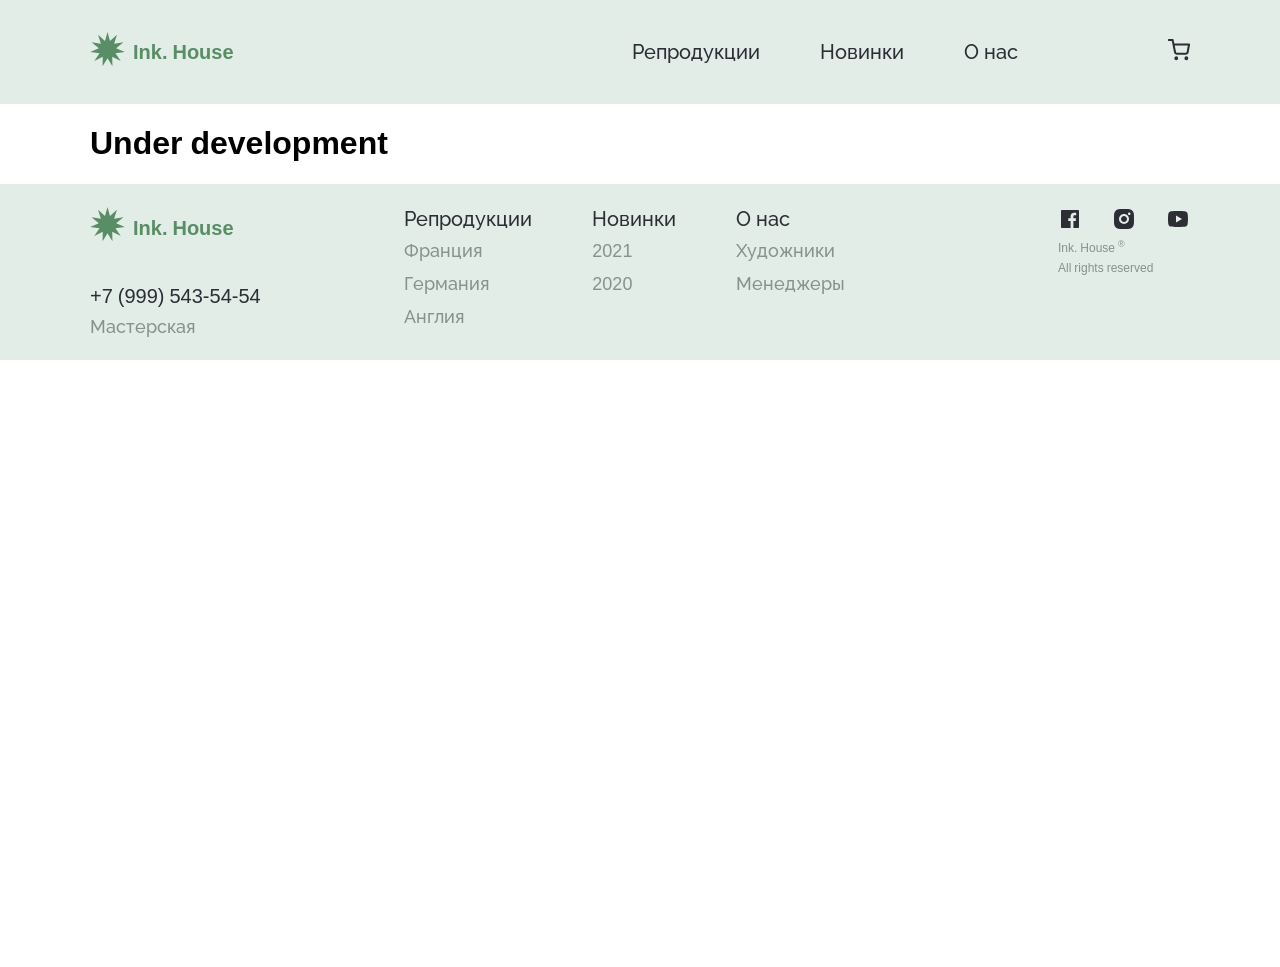
==== basket.html @ 879c7ecc "Update 26/02/2024" ====
<!DOCTYPE html>
<html lang="ru">

<head>
    <meta charset="UTF-8">
    <meta name="viewport" content="width=device-width, initial-scale=1.0">
    <title>My Diploma - Products page</title>
    <link rel="stylesheet" href="styles/normalize.css">
    <link rel="stylesheet" href="styles/products.css">
    <!-- <script src="scripts/slider.js" defer></script> -->
    <!-- <script src="scripts/tabs.js" defer></script> -->
    <script src="scripts/basketCounterProducts.js" defer></script>
    <script src="scripts/products.js" defer></script>
</head>

<body>
    <header class="header center">
        <div class="logo">
            <a href="index.html" class="header__link"><img src="images/logo.svg" alt="Logo icon"
                    class="logo__image"></a>
            <a href="index.html" class="logo__text">Ink. House</a>
            <!-- <p class="logo__text">Ink. House</p> -->
        </div>
        <div class="line line_invisible"></div>
        <div class="header__container">
            <nav class="header__nav">
                <ul class="header__ul">
                    <li class="header__li"><a href="index.html#catalog" class="header__link">Репродукции</a>
                    </li>
                    <li class="header__li"><a href="index.html#new" class="header__link">Новинки</a></li>
                    <li class="header__li"><a href="index.html#about" class="header__link">О&nbsp;нас</a></li>
                </ul>
            </nav>
            <!-- Burger menu on JS start-->
            <div class="header__burger">
                <svg class="header__burger-icon" xmlns="http://www.w3.org/2000/svg" width="30" height="30"
                    viewBox="0 0 30 30" fill="none">
                    <path fill-rule="evenodd" clip-rule="evenodd"
                        d="M4.6875 21.5625C4.6875 21.3139 4.78627 21.0754 4.96209 20.8996C5.1379 20.7238 5.37636 20.625 5.625 20.625H24.375C24.6236 20.625 24.8621 20.7238 25.0379 20.8996C25.2137 21.0754 25.3125 21.3139 25.3125 21.5625C25.3125 21.8111 25.2137 22.0496 25.0379 22.2254C24.8621 22.4012 24.6236 22.5 24.375 22.5H5.625C5.37636 22.5 5.1379 22.4012 4.96209 22.2254C4.78627 22.0496 4.6875 21.8111 4.6875 21.5625ZM4.6875 14.0625C4.6875 13.8139 4.78627 13.5754 4.96209 13.3996C5.1379 13.2238 5.37636 13.125 5.625 13.125H24.375C24.6236 13.125 24.8621 13.2238 25.0379 13.3996C25.2137 13.5754 25.3125 13.8139 25.3125 14.0625C25.3125 14.3111 25.2137 14.5496 25.0379 14.7254C24.8621 14.9012 24.6236 15 24.375 15H5.625C5.37636 15 5.1379 14.9012 4.96209 14.7254C4.78627 14.5496 4.6875 14.3111 4.6875 14.0625ZM4.6875 6.5625C4.6875 6.31386 4.78627 6.0754 4.96209 5.89959C5.1379 5.72377 5.37636 5.625 5.625 5.625H24.375C24.6236 5.625 24.8621 5.72377 25.0379 5.89959C25.2137 6.0754 25.3125 6.31386 25.3125 6.5625C25.3125 6.81114 25.2137 7.0496 25.0379 7.22541C24.8621 7.40123 24.6236 7.5 24.375 7.5H5.625C5.37636 7.5 5.1379 7.40123 4.96209 7.22541C4.78627 7.0496 4.6875 6.81114 4.6875 6.5625Z"
                        fill="#4C5866" />
                </svg>
            </div>
            <div class="header__basket-box">
                <svg xmlns="http://www.w3.org/2000/svg" width="22" height="22" viewBox="0 0 22 22" fill="none">
                    <g clip-path="url(#clip0_9102_102)">
                        <path
                            d="M8.25001 20.1667C8.75627 20.1667 9.16668 19.7563 9.16668 19.25C9.16668 18.7438 8.75627 18.3334 8.25001 18.3334C7.74375 18.3334 7.33334 18.7438 7.33334 19.25C7.33334 19.7563 7.74375 20.1667 8.25001 20.1667Z"
                            stroke="#2C2D35" stroke-width="2" stroke-linecap="round" stroke-linejoin="round" />
                        <path
                            d="M18.3333 20.1667C18.8396 20.1667 19.25 19.7563 19.25 19.25C19.25 18.7438 18.8396 18.3334 18.3333 18.3334C17.8271 18.3334 17.4167 18.7438 17.4167 19.25C17.4167 19.7563 17.8271 20.1667 18.3333 20.1667Z"
                            stroke="#2C2D35" stroke-width="2" stroke-linecap="round" stroke-linejoin="round" />
                        <path
                            d="M0.916656 0.916626H4.58332L7.03999 13.1908C7.12381 13.6128 7.35341 13.9919 7.68857 14.2617C8.02374 14.5315 8.44313 14.6749 8.87332 14.6666H17.7833C18.2135 14.6749 18.6329 14.5315 18.9681 14.2617C19.3032 13.9919 19.5328 13.6128 19.6167 13.1908L21.0833 5.49996H5.49999"
                            stroke="#2C2D35" stroke-width="2" stroke-linecap="round" stroke-linejoin="round" />
                    </g>
                    <defs>
                        <clipPath id="clip0_9102_102">
                            <rect width="22" height="22" fill="white" />
                        </clipPath>
                    </defs>
                </svg>
                <div class="header__basket">
                    <p class="basket-counter"></p>
                </div>
            </div>
            <nav class="header__burger-nav">
                <ul class="header__menu">
                    <li class="header__burger-li header__menu_close"><svg xmlns="http://www.w3.org/2000/svg" width="30"
                            height="30" viewBox="0 0 30 30" fill="none">
                            <path fill-rule="evenodd" clip-rule="evenodd"
                                d="M6.75 6.75C6.94891 6.55109 7.2187 6.43934 7.5 6.43934C7.7813 6.43934 8.05109 6.55109 8.25 6.75L23.25 21.75C23.4489 21.9489 23.5606 22.2187 23.5606 22.5C23.5606 22.7813 23.4489 23.0511 23.25 23.25C23.0511 23.4489 22.7813 23.5606 22.5 23.5606C22.2187 23.5606 21.9489 23.4489 21.75 23.25L6.75 8.25C6.55109 8.05109 6.43934 7.7813 6.43934 7.5C6.43934 7.21869 6.55109 6.94891 6.75 6.75Z"
                                fill="#2C2D35" />
                            <path fill-rule="evenodd" clip-rule="evenodd"
                                d="M23.25 6.75C23.4489 6.94891 23.5607 7.2187 23.5607 7.5C23.5607 7.7813 23.4489 8.05109 23.25 8.25L8.25001 23.25C8.0511 23.4489 7.78132 23.5606 7.50001 23.5606C7.21871 23.5606 6.94893 23.4489 6.75002 23.25C6.55111 23.0511 6.43936 22.7813 6.43936 22.5C6.43936 22.2187 6.5511 21.9489 6.75002 21.75L21.75 6.75C21.9489 6.55109 22.2187 6.43934 22.5 6.43934C22.7813 6.43934 23.0511 6.55109 23.25 6.75Z"
                                fill="#2C2D35" />
                        </svg></li>
                    <li class="header__burger-li"><a href="#catalog" class="header__link">Репродукции</a> </li>
                    <li class="header__burger-li"><a href="#new" class="header__link">Новинки</a></li>
                    <li class="header__burger-li"><a href="#about" class="header__link">О нас</a></li>
                </ul>
            </nav>
            <!-- Burger menu on JS end-->

            <!-- Burger menu on HTML5/CSS3 start-->
            <!-- <div class="header__burger">
                <label class="label" for="burger__check"> <svg class="header__burger-icon"
                        xmlns="http://www.w3.org/2000/svg" width="30" height="30" viewBox="0 0 30 30" fill="none">
                        <path fill-rule="evenodd" clip-rule="evenodd"
                            d="M4.6875 21.5625C4.6875 21.3139 4.78627 21.0754 4.96209 20.8996C5.1379 20.7238 5.37636 20.625 5.625 20.625H24.375C24.6236 20.625 24.8621 20.7238 25.0379 20.8996C25.2137 21.0754 25.3125 21.3139 25.3125 21.5625C25.3125 21.8111 25.2137 22.0496 25.0379 22.2254C24.8621 22.4012 24.6236 22.5 24.375 22.5H5.625C5.37636 22.5 5.1379 22.4012 4.96209 22.2254C4.78627 22.0496 4.6875 21.8111 4.6875 21.5625ZM4.6875 14.0625C4.6875 13.8139 4.78627 13.5754 4.96209 13.3996C5.1379 13.2238 5.37636 13.125 5.625 13.125H24.375C24.6236 13.125 24.8621 13.2238 25.0379 13.3996C25.2137 13.5754 25.3125 13.8139 25.3125 14.0625C25.3125 14.3111 25.2137 14.5496 25.0379 14.7254C24.8621 14.9012 24.6236 15 24.375 15H5.625C5.37636 15 5.1379 14.9012 4.96209 14.7254C4.78627 14.5496 4.6875 14.3111 4.6875 14.0625ZM4.6875 6.5625C4.6875 6.31386 4.78627 6.0754 4.96209 5.89959C5.1379 5.72377 5.37636 5.625 5.625 5.625H24.375C24.6236 5.625 24.8621 5.72377 25.0379 5.89959C25.2137 6.0754 25.3125 6.31386 25.3125 6.5625C25.3125 6.81114 25.2137 7.0496 25.0379 7.22541C24.8621 7.40123 24.6236 7.5 24.375 7.5H5.625C5.37636 7.5 5.1379 7.40123 4.96209 7.22541C4.78627 7.0496 4.6875 6.81114 4.6875 6.5625Z"
                            fill="#4C5866" />
                    </svg> </label>
                <input class="header__check" id="burger__check" type="checkbox">
                <nav class="header__burger-nav">
                    <ul class="header__menu">
                        <li class="header__burger-li"><a href="#catalog" class="header__link">Репродукции</a> </li>
                        <li class="header__burger-li"><a href="#new" class="header__link">Новинки</a></li>
                        <li class="header__burger-li"><a href="#about" class="header__burget-link">О нас</a></li>
                    </ul>
                </nav>
            </div>
            <div class="header__basket-box">
                <svg xmlns="http://www.w3.org/2000/svg" width="22" height="22" viewBox="0 0 22 22" fill="none">
                    <g clip-path="url(#clip0_9102_102)">
                        <path
                            d="M8.25001 20.1667C8.75627 20.1667 9.16668 19.7563 9.16668 19.25C9.16668 18.7438 8.75627 18.3334 8.25001 18.3334C7.74375 18.3334 7.33334 18.7438 7.33334 19.25C7.33334 19.7563 7.74375 20.1667 8.25001 20.1667Z"
                            stroke="#2C2D35" stroke-width="2" stroke-linecap="round" stroke-linejoin="round" />
                        <path
                            d="M18.3333 20.1667C18.8396 20.1667 19.25 19.7563 19.25 19.25C19.25 18.7438 18.8396 18.3334 18.3333 18.3334C17.8271 18.3334 17.4167 18.7438 17.4167 19.25C17.4167 19.7563 17.8271 20.1667 18.3333 20.1667Z"
                            stroke="#2C2D35" stroke-width="2" stroke-linecap="round" stroke-linejoin="round" />
                        <path
                            d="M0.916656 0.916626H4.58332L7.03999 13.1908C7.12381 13.6128 7.35341 13.9919 7.68857 14.2617C8.02374 14.5315 8.44313 14.6749 8.87332 14.6666H17.7833C18.2135 14.6749 18.6329 14.5315 18.9681 14.2617C19.3032 13.9919 19.5328 13.6128 19.6167 13.1908L21.0833 5.49996H5.49999"
                            stroke="#2C2D35" stroke-width="2" stroke-linecap="round" stroke-linejoin="round" />
                    </g>
                    <defs>
                        <clipPath id="clip0_9102_102">
                            <rect width="22" height="22" fill="white" />
                        </clipPath>
                    </defs>
                </svg>
                <div class="header__basket">
                    <p class="basket-text">1</p>
                </div>
            </div> -->
            <!-- Burger menu on HTML5/CSS3 end-->
        </div>
    </header>
    <main>
        <section class="basket center">
            <h1 class="basket__message">Under development</h1>
        </section>
    </main>
    <footer class="footer center">
        <div class="footer__contacts">
            <div class="logo footer__logo">
                <a href="index.html" class="footer__link"><img src="images/logo.svg" alt="Logo icon"
                        class="logo__image"></a>
                <a href="index.html" class="logo__text">Ink. House</a>
                <!-- <img src="images/logo.svg" alt="Logo icon" class="logo__image"> -->
                <!-- <p class="logo__text">Ink. House</p> -->
            </div>
            <div class="footer__phone">
                <a href="tel:+79995435454" class="footer__phone-link">+7 (999) 543-54-54</a>
                <p class="footer__text">Мастерская</p>
            </div>
        </div>
        <nav class="footer__nav">
            <ul class="footer__ul">
                <li class="footer__li">
                    <h3 class="footer__link-heading">Репродукции</h3>
                </li>
                <li class="footer__li"><a href="index.html#catalog" class="footer__tab">Франция</a></li>
                <li class="footer__li"><a href="index.html#catalog" class="footer__tab">Германия</a></li>
                <li class="footer__li"><a href="index.html#catalog" class="footer__tab">Англия</a></li>
            </ul>
            <ul class="footer__ul">
                <li class="footer__li">
                    <h3 class="footer__link-heading">Новинки</h3>
                </li>
                <li class="footer__li"><a href="frenchCollection.html" class="footer__link">2021</a></li>
                <li class="footer__li"><a href="frenchCollection.html" class="footer__link">2020</a></li>
            </ul>
            <ul class="footer__ul">
                <li class="footer__li">
                    <h3 class="footer__link-heading">О&nbsp;нас</h3>
                </li>
                <li class="footer__li"><a href="team.html#artists" class="footer__link">Художники</a></li>
                <li class="footer__li"><a href="team.html#managers" class="footer__link">Менеджеры</a></li>
            </ul>

        </nav>
        <div class="line line_marging"></div>
        <div class="footer__right">
            <div class="footer__social-link-box">
                <a href="#" class="footer__social-link"> <svg class="footer__svg" xmlns="http://www.w3.org/2000/svg"
                        width="24" height="24" viewBox="0 0 24 24" fill="none">
                        <g clip-path="url(#clip0_10_333)">
                            <path
                                d="M15.402 21V14.034H17.735L18.084 11.326H15.402V9.598C15.402 8.814 15.62 8.279 16.744 8.279H18.178V5.857C17.4838 5.78334 16.7861 5.74762 16.088 5.75C14.021 5.75 12.606 7.012 12.606 9.33V11.326H10.268V14.034H12.606V21H4C3.73478 21 3.48043 20.8946 3.29289 20.7071C3.10536 20.5196 3 20.2652 3 20V4C3 3.73478 3.10536 3.48043 3.29289 3.29289C3.48043 3.10536 3.73478 3 4 3H20C20.2652 3 20.5196 3.10536 20.7071 3.29289C20.8946 3.48043 21 3.73478 21 4V20C21 20.2652 20.8946 20.5196 20.7071 20.7071C20.5196 20.8946 20.2652 21 20 21H15.402Z"
                                fill="#2C2D35" />
                        </g>
                        <defs>
                            <clipPath id="clip0_10_333">
                                <rect width="24" height="24" fill="white" />
                            </clipPath>
                        </defs>
                    </svg></a>
                <a href="#" class="footer__social-link"> <svg xmlns="http://www.w3.org/2000/svg" width="24" height="24"
                        viewBox="0 0 24 24" fill="none">
                        <g clip-path="url(#clip0_10_334)">
                            <path
                                d="M12 2C14.717 2 15.056 2.01 16.122 2.06C17.187 2.11 17.912 2.277 18.55 2.525C19.21 2.779 19.766 3.123 20.322 3.678C20.8305 4.1779 21.224 4.78259 21.475 5.45C21.722 6.087 21.89 6.813 21.94 7.878C21.987 8.944 22 9.283 22 12C22 14.717 21.99 15.056 21.94 16.122C21.89 17.187 21.722 17.912 21.475 18.55C21.2247 19.2178 20.8311 19.8226 20.322 20.322C19.822 20.8303 19.2173 21.2238 18.55 21.475C17.913 21.722 17.187 21.89 16.122 21.94C15.056 21.987 14.717 22 12 22C9.283 22 8.944 21.99 7.878 21.94C6.813 21.89 6.088 21.722 5.45 21.475C4.78233 21.2245 4.17753 20.8309 3.678 20.322C3.16941 19.8222 2.77593 19.2175 2.525 18.55C2.277 17.913 2.11 17.187 2.06 16.122C2.013 15.056 2 14.717 2 12C2 9.283 2.01 8.944 2.06 7.878C2.11 6.812 2.277 6.088 2.525 5.45C2.77524 4.78218 3.1688 4.17732 3.678 3.678C4.17767 3.16923 4.78243 2.77573 5.45 2.525C6.088 2.277 6.812 2.11 7.878 2.06C8.944 2.013 9.283 2 12 2ZM12 7C10.6739 7 9.40215 7.52678 8.46447 8.46447C7.52678 9.40215 7 10.6739 7 12C7 13.3261 7.52678 14.5979 8.46447 15.5355C9.40215 16.4732 10.6739 17 12 17C13.3261 17 14.5979 16.4732 15.5355 15.5355C16.4732 14.5979 17 13.3261 17 12C17 10.6739 16.4732 9.40215 15.5355 8.46447C14.5979 7.52678 13.3261 7 12 7ZM18.5 6.75C18.5 6.41848 18.3683 6.10054 18.1339 5.86612C17.8995 5.6317 17.5815 5.5 17.25 5.5C16.9185 5.5 16.6005 5.6317 16.3661 5.86612C16.1317 6.10054 16 6.41848 16 6.75C16 7.08152 16.1317 7.39946 16.3661 7.63388C16.6005 7.8683 16.9185 8 17.25 8C17.5815 8 17.8995 7.8683 18.1339 7.63388C18.3683 7.39946 18.5 7.08152 18.5 6.75ZM12 9C12.7956 9 13.5587 9.31607 14.1213 9.87868C14.6839 10.4413 15 11.2044 15 12C15 12.7956 14.6839 13.5587 14.1213 14.1213C13.5587 14.6839 12.7956 15 12 15C11.2044 15 10.4413 14.6839 9.87868 14.1213C9.31607 13.5587 9 12.7956 9 12C9 11.2044 9.31607 10.4413 9.87868 9.87868C10.4413 9.31607 11.2044 9 12 9Z"
                                fill="#2C2D35" />
                        </g>
                        <defs>
                            <clipPath id="clip0_10_334">
                                <rect width="24" height="24" fill="white" />
                            </clipPath>
                        </defs>
                    </svg></a>
                <a href="#" class="footer__social-link"> <svg xmlns="http://www.w3.org/2000/svg" width="24" height="24"
                        viewBox="0 0 24 24" fill="none">
                        <g clip-path="url(#clip0_10_337)">
                            <path
                                d="M21.543 6.498C22 8.28 22 12 22 12C22 12 22 15.72 21.543 17.502C21.289 18.487 20.546 19.262 19.605 19.524C17.896 20 12 20 12 20C12 20 6.107 20 4.395 19.524C3.45 19.258 2.708 18.484 2.457 17.502C2 15.72 2 12 2 12C2 12 2 8.28 2.457 6.498C2.711 5.513 3.454 4.738 4.395 4.476C6.107 4 12 4 12 4C12 4 17.896 4 19.605 4.476C20.55 4.742 21.292 5.516 21.543 6.498ZM10 15.5L16 12L10 8.5V15.5Z"
                                fill="#2C2D35" />
                        </g>
                        <defs>
                            <clipPath id="clip0_10_337">
                                <rect width="24" height="24" fill="white" />
                            </clipPath>
                        </defs>
                    </svg></a>
            </div>
            <div class="footer__rights-box">
                <p class="footer__rights footer__rights_margin">Ink. House <sup class="reg">&reg;</sup></p>
                <p class="footer__rights">All rights reserved</p>
            </div>
        </div>
    </footer>
</body>

</html>
---- styles/products.css ----
@font-face {
  font-family: "Raleway";
  src: url("../fonts/subset-Raleway-Medium.eot");
  src: url("../fonts/subset-Raleway-Medium.eot?#iefix") format("embedded-opentype"), url("../fonts/subset-Raleway-Medium.woff2") format("woff2"), url("../fonts/subset-Raleway-Medium.woff") format("woff"), url("../fonts/subset-Raleway-Medium.ttf") format("truetype"), url("../fonts/subset-Raleway-Medium.svg#Raleway-Medium") format("svg");
  font-weight: 500;
  font-style: normal;
  font-display: swap;
}
@keyframes scale-out-hor-left {
  0% {
    transform: scaleX(1);
    transform-origin: 0 0;
    opacity: 1;
  }
  100% {
    transform: scaleX(0);
    transform-origin: 0 0;
    opacity: 1;
  }
}
@keyframes slide-in-left {
  0% {
    transform: translateX(-1000px);
    opacity: 0;
  }
  100% {
    transform: translateX(0);
    opacity: 1;
  }
}
.center {
  padding-left: calc(50% - 550px);
  padding-right: calc(50% - 550px);
}

.header {
  display: flex;
  justify-content: space-between;
  align-items: center;
  background-color: #E1EDE6;
  padding-top: 32px;
  padding-bottom: 32px;
  /* Styles for burger menu on HTML5/CSS3 - start

      &__burger {
          position: relative;
          visibility: hidden;

          &:hover svg path {
              stroke: $brand_nav-hr_color;
          }

          &:focus {
              background-color: $button_bgc_focus;
          }

          &:focus svg path {
                  stroke: $brand_nav-hr_color;
          }

          &:active svg path {
              stroke: $button_bgc_nav_active;
          }
      }

      &__burger-nav {
          position: absolute;
          width: 100vw;
          height: 350px;
          background-color:$background_base_color;
          left: 0px;
          top: 50px;
          z-index: -1;
          visibility: hidden;
          padding: 50px 0 0 15px;
      }

      &__check {
          position: absolute;
          visibility: hidden;
          left: -9999999px;

          &:checked~.header__burger-nav {
              left: -23px;
              z-index: 1;
              -webkit-animation: slide-in-left 0.5s cubic-bezier(0.250, 0.460, 0.450, 0.940) both;
              animation: slide-in-left 0.5s cubic-bezier(0.250, 0.460, 0.450, 0.940) both;
               visibility: visible;

          }
      }
   */
  /* Styles for burger menu on HTML5/CSS3 - end */
  /* Styles for burger menu on JS - start */
  /* Styles for burger menu on JS  - end*/
}
.header__nav {
  display: flex;
  gap: 60px;
  scroll-behavior: smooth;
}
.header__burger {
  position: relative;
  visibility: hidden;
}
.header__burger:hover svg path {
  stroke: #598D66;
}
.header__burger:focus {
  background-color: #D4E8D9;
}
.header__burger:focus svg path {
  stroke: #598D66;
}
.header__burger:active svg path {
  stroke: #376B44;
}
.header__burger-nav {
  position: absolute;
  width: 100%;
  height: 100vh;
  background-color: #E1EDE6;
  left: 0px;
  top: 67px;
  z-index: 1;
  visibility: hidden;
  padding: 17px 0 0 15px;
}
.header__burger-nav-animation {
  left: 0px;
  z-index: 1;
  animation: slide-in-left 0.5s cubic-bezier(0.25, 0.46, 0.45, 0.94) both;
  visibility: visible;
}
.header__burger-nav-animation-exit {
  animation: scale-out-hor-left 0.5s cubic-bezier(0.55, 0.085, 0.68, 0.53) both;
}
.header__ul {
  display: flex;
  align-items: center;
  gap: 60px;
}
.header__li, .header__burger-li {
  list-style-type: none;
}
.header__burger-li:not(:last-child) {
  margin-bottom: 50px;
}
.header__link, .header__burger-link {
  text-decoration: none;
  color: #2C2D35;
  font-style: normal;
  font-weight: 500;
  line-height: normal;
  font-size: 20px;
}
.header__link:hover, .header__burger-link:hover {
  color: #598D66;
}
.header__link:focus, .header__burger-link:focus {
  background-color: #D4E8D9;
}
.header__link:active, .header__burger-link:active {
  color: #376B44;
}
.header__basket-box {
  position: relative;
}
.header__basket-box:hover svg path {
  stroke: #598D66;
}
.header__basket-box:focus {
  background-color: #D4E8D9;
}
.header__basket-box:focus svg path {
  stroke: #598D66;
}
.header__basket-box:active svg path {
  stroke: #376B44;
}
.header__basket {
  position: absolute;
  height: 13px;
  width: 13px;
  top: 1px;
  left: 1px;
  border-radius: 50%;
  background-color: #598D66;
  color: #2C2D35;
  font-style: normal;
  font-weight: 500;
  line-height: normal;
  color: #FFF;
  text-align: center;
  font-size: 10px;
  font-weight: 700;
  visibility: hidden;
}
.header__container {
  display: flex;
  align-items: center;
  gap: 60px;
}

.logo__text {
  display: flex;
  align-items: center;
  gap: 8px;
  color: #2C2D35;
  font-style: normal;
  font-weight: 500;
  line-height: normal;
  color: #598D66;
  font-size: 20px;
  font-weight: 700;
  text-decoration: none;
}

@media (max-width: 768px) {
  .center {
    padding-left: 3%;
    padding-right: 3%;
  }
  .header__link, .header__burger-link {
    font-size: 18px;
  }
}
@media (max-width: 700px) {
  .header {
    display: flex;
    flex-direction: column;
    align-items: center;
    gap: 16px;
    padding-top: 16px;
    padding-bottom: 0px;
  }
  .header__nav {
    width: 100%;
    gap: 0;
    justify-content: space-between;
  }
  .header__container {
    justify-content: space-between;
    width: 100%;
    gap: 0;
  }
}
@media (max-width: 460px) {
  .header {
    padding-left: 0;
    padding-right: 0;
    background-color: #F4F6F5;
  }
  .header__nav {
    display: none;
  }
  .header__container {
    padding-top: 16px;
    padding-bottom: 16px;
    background-color: #E1EDE6;
  }
  .header__burger {
    visibility: visible;
    margin-left: 3%;
  }
  .header__basket-box {
    margin-right: 3%;
  }
}
.footer {
  display: flex;
  background-color: #E1EDE6;
  padding-top: 23px;
  padding-bottom: 23px;
  justify-content: space-between;
  flex-wrap: wrap;
}
.footer__logo {
  margin-bottom: 35px;
}
.footer__phone-link {
  text-decoration: none;
  color: #2C2D35;
  font-style: normal;
  font-weight: 500;
  line-height: normal;
  font-size: 20px;
}
.footer__text {
  color: #2C2D35;
  font-style: normal;
  font-weight: 500;
  line-height: normal;
  color: #86928B;
  font-size: 18px;
  margin-top: 8px;
}
.footer__nav {
  display: flex;
  gap: 60px;
  margin-right: 69px;
}
.footer__link-heading {
  color: #2C2D35;
  font-style: normal;
  font-weight: 500;
  line-height: normal;
  font-size: 20px;
}
.footer__li {
  list-style-type: none;
}
.footer__li:not(:last-child) {
  margin-bottom: 6px;
}
.footer__social-link-box {
  display: flex;
  gap: 30px;
  margin-bottom: 10px;
}
.footer__social-link {
  display: flex;
  align-items: center;
}
.footer__social-link:focus {
  background-color: #D4E8D9;
}
.footer__social-link:hover svg path {
  fill: #598D66;
}
.footer__social-link:focus svg path {
  fill: #598D66;
}
.footer__social-link:active svg path {
  fill: #376B44;
}
.footer__link, .footer__tab {
  text-decoration: none;
  color: #2C2D35;
  font-style: normal;
  font-weight: 500;
  line-height: normal;
  color: #86928B;
  font-size: 18px;
  line-height: 150%; /* 27px */
}
.footer__link:hover, .footer__tab:hover {
  color: #598D66;
}
.footer__link:focus, .footer__tab:focus {
  background-color: #D4E8D9;
}
.footer__link:active, .footer__tab:active {
  color: #376B44;
}
.footer__rights {
  color: #2C2D35;
  font-style: normal;
  font-weight: 500;
  line-height: normal;
  color: #86928B;
  font-size: 12px;
  line-height: 120%; /* 14.4px */
}
.footer__rights_margin {
  margin-bottom: 6px;
}

@media (max-width: 768px) {
  .footer {
    display: flex;
    justify-content: normal;
  }
  .footer__contacts {
    display: flex;
    width: 100%;
    justify-content: space-between;
  }
  .footer__nav {
    margin-right: 39px;
  }
}
@media (max-width: 700px) {
  .footer {
    display: block;
  }
  .footer__contacts {
    margin-bottom: 30px;
  }
  .footer__text {
    font-size: 16px;
  }
  .footer__link {
    font-size: 16px;
  }
  .footer__nav {
    gap: 0;
    margin-right: 0px;
    justify-content: space-between;
  }
  .footer__right {
    display: flex;
    flex-direction: column;
    align-items: center;
  }
  .footer__rights {
    display: inline;
  }
}
@media (max-width: 460px) {
  .footer__contacts {
    display: block;
  }
  .footer__link-heading, .footer__phone-link {
    font-size: 16px;
  }
  .footer__nav {
    display: block;
  }
  .footer__ul {
    margin-bottom: 20px;
  }
}
* {
  margin: 0;
  padding: 0;
  box-sizing: border-box;
  outline: none;
}

html, body {
  font-family: "Raleway", sans-serif;
  scroll-behavior: smooth;
}

.logo {
  display: flex;
  align-items: center;
  gap: 8px;
  color: #2C2D35;
  font-style: normal;
  font-weight: 500;
  line-height: normal;
  color: #598D66;
  font-size: 20px;
  font-weight: 700;
}

.line {
  display: none;
}

.catalog {
  background-color: #F4F6F5;
  padding-top: 70px;
  padding-bottom: 70px;
}
.catalog__heading {
  display: flex;
  justify-content: space-between;
  align-items: center;
  background: #F4F6F5;
  padding-bottom: 60px;
}
.catalog__title {
  color: #2C2D35;
  font-style: normal;
  font-weight: 500;
  line-height: normal;
  font-size: 40px;
  line-height: 110%; /* 44px */
}
.catalog__box {
  display: grid;
  grid-template-columns: repeat(3, 1fr);
  gap: 30px;
  margin-top: 30px;
}
.catalog__card__button_basket {
  font-size: 20px;
  font-style: normal;
  font-weight: 500;
  line-height: normal;
  transition: 0.3s;
  width: 100%;
  padding: 20px 0;
  background-color: #376B44;
  color: #F4F6F5;
  border: solid 1px transparent;
}
.catalog__label {
  display: block;
  margin-bottom: 10px;
  color: #2C2D35;
  font-style: normal;
  font-weight: 500;
  line-height: normal;
  color: #2C2D35;
  font-size: 20px;
}
.catalog__select {
  width: 250px;
  height: 30px;
  border: 1px solid #E1EDE6;
  font-size: 18px;
  color: #2C2D35;
  font-style: normal;
  font-weight: 500;
  line-height: normal;
  color: #598D66;
  background-color: #F4F6F5;
  border-radius: 5px;
  box-shadow: 4px 4px #E1EDE6;
}

.checkbox-box {
  display: flex;
  gap: 15px;
}
.checkbox-box__checkbox {
  margin-right: 3px;
  transform: scale(1.4);
  opacity: 0.9;
  cursor: pointer;
}

.tab__button {
  font-size: 20px;
  font-style: normal;
  font-weight: 500;
  line-height: normal;
  transition: 0.3s;
  padding: 2px 10px;
  border: 1px solid transparent;
  border-radius: 10px;
  background-color: #D4E8D9;
  color: #2C2D35;
  cursor: pointer;
}

.card {
  display: flex;
  flex-direction: column;
  justify-content: space-between;
  max-width: 350px;
  background-color: #E1EDE6;
  padding: 20px 20px 30px;
}
.card__img {
  width: 100%;
}
.card__author {
  margin-top: 20px;
  margin-bottom: 10px;
  color: #2C2D35;
  font-style: normal;
  font-weight: 500;
  line-height: normal;
  color: #86928B;
  font-size: 18px;
}
.card__name {
  margin-bottom: 8px;
  color: #2C2D35;
  font-style: normal;
  font-weight: 500;
  line-height: normal;
  color: #2C2D35;
  font-size: 30px;
}
.card__desc {
  margin-bottom: 30px;
  color: #2C2D35;
  font-style: normal;
  font-weight: 500;
  line-height: normal;
  font-size: 18px;
}
.card__price {
  margin-bottom: 20px;
  color: #2C2D35;
  font-style: normal;
  font-weight: 500;
  line-height: normal;
  color: #598D66;
  font-size: 24px;
}
.card__button {
  font-size: 20px;
  font-style: normal;
  font-weight: 500;
  line-height: normal;
  transition: 0.3s;
  width: 100%;
  padding: 20px 0;
  background-color: #E1EDE6;
  color: #598D66;
  border: solid 1px #598D66;
}
.card__button:hover {
  background-color: #598D66;
  color: #F4F6F5;
  border: solid 1px transparent;
}
.card__button:focus {
  background-color: #D4E8D9;
  color: #598D66;
  border: solid 1px #598D66;
}
.card__button:active {
  background-color: #376B44;
  color: #F4F6F5;
  border: solid 1px transparent;
}

.content--active {
  display: grid;
  grid-template-columns: repeat(3, 1fr);
  gap: 30px;
}

.hidden {
  display: none;
}

.visible {
  display: block;
}

@media (max-width: 768px) {
  .catalog__title {
    font-size: 30px;
  }
  .catalog__box {
    grid-template-columns: repeat(2, 1fr);
    gap: 30px;
  }
}
@media (max-width: 700px) {
  .catalog__heading {
    display: block;
  }
  .catalog__title {
    margin-bottom: 20px;
  }
  .card__author {
    font-size: 16px;
  }
  .card__name {
    font-size: 24px;
  }
  .card__desc {
    font-size: 16px;
  }
  .card__price {
    font-size: 20px;
  }
  .card__button {
    font-size: 18px;
  }
}
@media (max-width: 460px) {
  .catalog__title {
    font-size: 24px;
  }
  .catalog__box {
    grid-template-columns: 100%;
    gap: 30px;
  }
  .catalog__select {
    width: 170px;
    height: 30px;
    border: 1px solid #E1EDE6;
    font-size: 15px;
    color: #2C2D35;
    font-style: normal;
    font-weight: 500;
    line-height: normal;
    color: #598D66;
    background-color: #F4F6F5;
    border-radius: 5px;
    box-shadow: 4px 4px #E1EDE6;
  }
  .checkbox-box {
    flex-direction: column;
    align-items: flex-start;
    gap: 20px;
  }
  .checkbox-box__checkbox {
    transform: scale(1.3);
  }
  .card {
    max-width: 100%;
  }
  .card__img {
    aspect-ratio: 1/1;
  }
  .card__author {
    margin-top: 15px;
  }
  .card__name {
    margin-bottom: 10px;
  }
  .tab__button {
    font-size: 18px;
  }
}/*# sourceMappingURL=products.css.map */
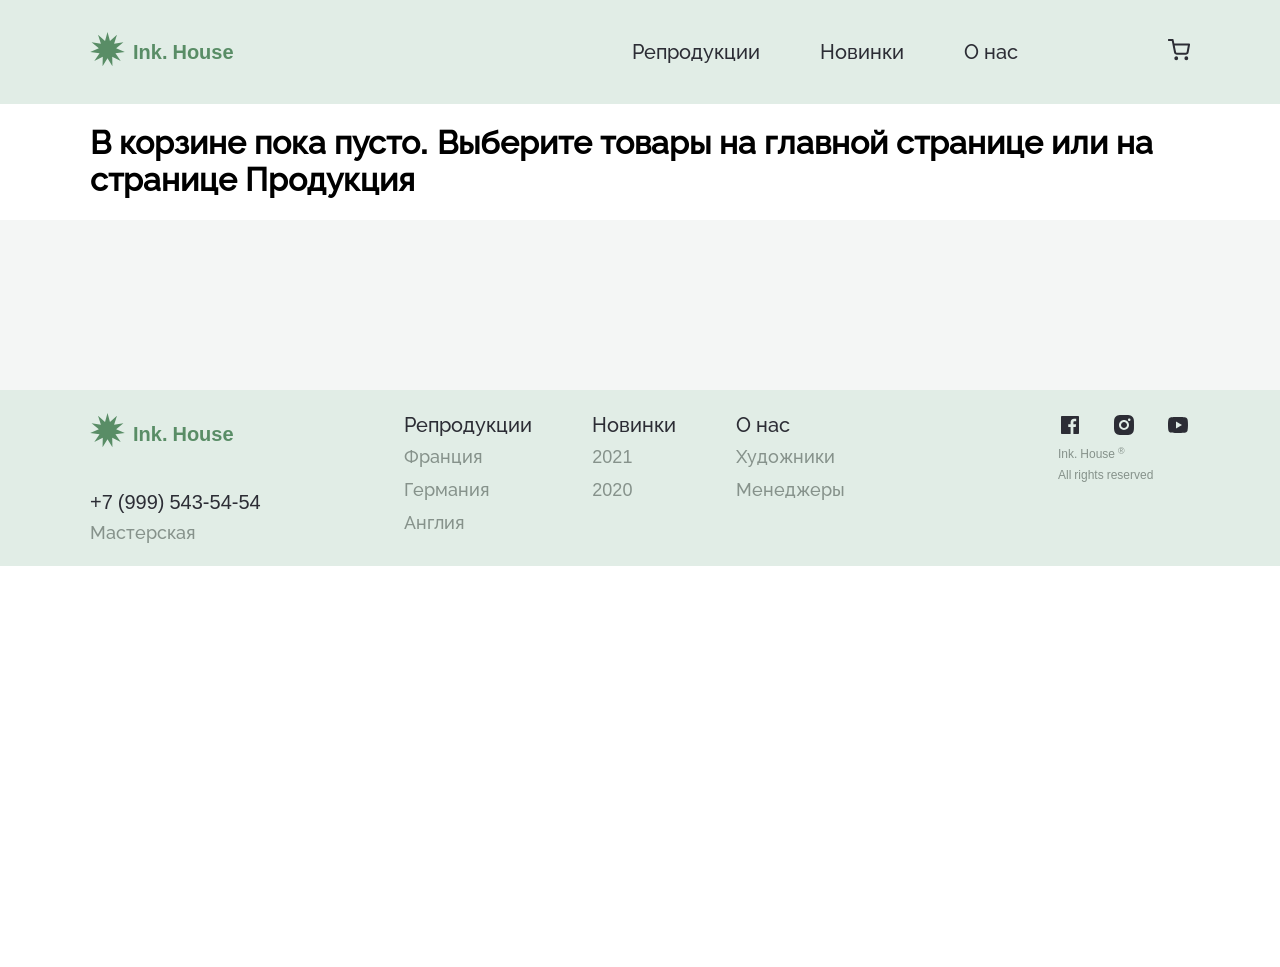
==== commit be5a27c9: "Updated 03/03/2024" ====
--- a/basket.html
+++ b/basket.html
@@ -4,13 +4,11 @@
 <head>
     <meta charset="UTF-8">
     <meta name="viewport" content="width=device-width, initial-scale=1.0">
-    <title>My Diploma - Products page</title>
+    <title>My Diploma - Basket page</title>
     <link rel="stylesheet" href="styles/normalize.css">
     <link rel="stylesheet" href="styles/products.css">
-    <!-- <script src="scripts/slider.js" defer></script> -->
-    <!-- <script src="scripts/tabs.js" defer></script> -->
-    <script src="scripts/basketCounterProducts.js" defer></script>
-    <script src="scripts/products.js" defer></script>
+    <script src="scripts/basket.js" defer></script>
+    <script src="scripts/burger.js" defer></script>
 </head>
 
 <body>
@@ -126,7 +124,196 @@
     </header>
     <main>
         <section class="basket center">
-            <h1 class="basket__message">Under development</h1>
+            <h1 class="basket__message hidden">В корзине пока пусто. Выберите товары на главной странице или на странице
+                Продукция</h1>
+        </section>
+        <section class="catalog center">
+            <div class="catalog__box">
+                <div class="card hidden" data-price="14500" data-country="france" data-number="1">
+                    <div class="card__img-box">
+                        <img src="images/card_France_1.jpg" alt="Picture France" class="card__img">
+                    </div>
+                    <p class="card__author">Марсель Руссо</p>
+                    <h3 class="card__name">Охота Амура</h3>
+                    <p class="card__desc">Холст, масло (50&times;80)</p>
+                    <p class="card__price">14&nbsp;500 руб</p>
+                    <button class="card__button">В корзину</button>
+                </div>
+                <div class="card hidden" data-price="16500" data-country="france" data-number="2">
+                    <div class="card__img-box">
+                        <img src="images/card_France_2.jpg" alt="Picture France" class="card__img">
+                    </div>
+                    <p class="card__author">Анри Селин</p>
+                    <h3 class="card__name">Дама с собачкой</h3>
+                    <p class="card__desc">Акрил, бумага (50&times;80) </p>
+                    <p class="card__price">16&nbsp;500 руб</p>
+                    <button class="card__button">В корзину</button>
+                </div>
+                <div class="card hidden" data-price="20000" data-country="france" data-number="3">
+                    <div class="card__img-box">
+                        <img src="images/card_France_3.jpg" alt="Picture France" class="card__img">
+                    </div>
+                    <p class="card__author">Франсуа Дюпон</p>
+                    <h3 class="card__name">Процедура</h3>
+                    <p class="card__desc">Цветная литография (40&times;60) </p>
+                    <p class="card__price">20&nbsp;000 руб</p>
+                    <button class="card__button">В корзину</button>
+                </div>
+                <div class="card hidden" data-price="12000" data-country="france" data-number="4">
+                    <div class="card__img-box">
+                        <img src="images/card_France_4.jpg" alt="Picture France" class="card__img">
+                    </div>
+                    <p class="card__author">Луи Детуш</p>
+                    <h3 class="card__name">Роза</h3>
+                    <p class="card__desc">Бумага, акрил (50&times;80) </p>
+                    <p class="card__price">12&nbsp;000 руб</p>
+                    <button class="card__button"> В корзину</button>
+                </div>
+                <div class="card hidden" data-price="22500" data-country="france" data-number="5">
+                    <div class="card__img-box">
+                        <img src="images/card_France_5.jpg" alt="Picture France" class="card__img">
+                    </div>
+                    <p class="card__author">Франсуа Дюпон</p>
+                    <h3 class="card__name">Птичья трапеза</h3>
+                    <p class="card__desc">Цветная литография (40&times;60) </p>
+                    <p class="card__price">22&nbsp;500 руб</p>
+                    <button class="card__button"> В корзину</button>
+                </div>
+                <div class="card hidden" data-price="20000" data-country="france" data-number="6">
+                    <div class="card__img-box">
+                        <img src="images/card_France_6.jpg" alt="Picture France" class="card__img">
+                    </div>
+                    <p class="card__author">Пьер Моранж</p>
+                    <h3 class="card__name">Пейзаж с рыбой</h3>
+                    <p class="card__desc">Цветная литография (40&times;60) </p>
+                    <p class="card__price">20&nbsp;000 руб</p>
+                    <button class="card__button"> В корзину</button>
+                    <!-- </div> -->
+                </div>
+                <div class="card hidden" data-price="16000" data-country="germany" data-number="7">
+                    <div class="card__img-box">
+                        <img src="images/card_Germany_1.jpg" alt="Picture Germany" class="card__img">
+                    </div>
+                    <p class="card__author">Курт Вернер</p>
+                    <h3 class="card__name">Над городом</h3>
+                    <p class="card__desc">Цветная литография (40&times;60)</p>
+                    <p class="card__price">16&nbsp;000 руб</p>
+                    <button class="card__button"> В корзину</button>
+                </div>
+                <div class="card hidden" data-price="14500" data-country="germany" data-number="8">
+                    <div class="card__img-box">
+                        <img src="images/card_Germany_2.jpg" alt="Picture Germany" class="card__img">
+                    </div>
+                    <p class="card__author">Макс Рихтер</p>
+                    <h3 class="card__name">Птенцы</h3>
+                    <p class="card__desc">Холст, масло (50&times;80) </p>
+                    <p class="card__price">14&nbsp;500 руб</p>
+                    <button class="card__button"> В корзину</button>
+                </div>
+                <div class="card hidden" data-price="20000" data-country="germany" data-number="9">
+                    <div class="card__img-box">
+                        <img src="images/card_Germany_3.jpg" alt="Picture Germany" class="card__img">
+                    </div>
+                    <p class="card__author">Мартин Майер</p>
+                    <h3 class="card__name">Среди листьев</h3>
+                    <p class="card__desc">Цветная литография (40&times;60) </p>
+                    <p class="card__price">20&nbsp;000 руб</p>
+                    <button class="card__button"> В корзину</button>
+                </div>
+                <div class="card hidden" data-price="13000" data-country="germany" data-number="10">
+                    <div class="card__img-box">
+                        <img src="images/card_Germany_4.jpg" alt="Picture Germany" class="card__img">
+                    </div>
+                    <p class="card__author">Герман Беккер</p>
+                    <h3 class="card__name">Яркая птица</h3>
+                    <p class="card__desc">Цветная литография (40&times;60)</p>
+                    <p class="card__price">13&nbsp;000 руб</p>
+                    <button class="card__button"> В корзину</button>
+                </div>
+                <div class="card hidden" data-price="20000" data-country="germany" data-number="11">
+                    <div class="card__img-box">
+                        <img src="images/card_Germany_5.jpg" alt="Picture Germany" class="card__img">
+                    </div>
+                    <p class="card__author">Вульф Бауэр</p>
+                    <h3 class="card__name">Дятлы</h3>
+                    <p class="card__desc">Бумага, акрил (50&times;80) </p>
+                    <p class="card__price">20&nbsp;000 руб</p>
+                    <button class="card__button"> В корзину</button>
+                </div>
+                <div class="card hidden" data-price="23000" data-country="germany" data-number="12">
+                    <div class="card__img-box">
+                        <img src="images/card_Germany_6.jpg" alt="Picture Germany" class="card__img">
+                    </div>
+                    <p class="card__author">Вальтер Хартманн</p>
+                    <h3 class="card__name">Большие воды</h3>
+                    <p class="card__desc">Бумага, акрил (50&times;80) </p>
+                    <p class="card__price">23&nbsp;000 руб</p>
+                    <button class="card__button"> В корзину</button>
+                    <!-- </div> -->
+                </div>
+                <div class="card hidden" data-price="19500" data-country="england" data-number="13">
+                    <div class="card__img-box">
+                        <img src="images/card_England_1.jpg" alt="Picture England" class="card__img">
+                    </div>
+                    <p class="card__author">Пол Смит</p>
+                    <h3 class="card__name">Дикий зверь</h3>
+                    <p class="card__desc">Акварель, бумага (50&times;80) </p>
+                    <p class="card__price">19&nbsp;500 руб</p>
+                    <button class="card__button"> В корзину</button>
+                </div>
+                <div class="card hidden" data-price="17500" data-country="england" data-number="14">
+                    <div class="card__img-box">
+                        <img src="images/card_England_2.jpg" alt="Picture England" class="card__img">
+                    </div>
+                    <p class="card__author">Джон Уайт</p>
+                    <h3 class="card__name">Скалистый берег</h3>
+                    <p class="card__desc">Цветная литография (40&times;60)</p>
+                    <p class="card__price">17&nbsp;500 руб</p>
+                    <button class="card__button"> В корзину</button>
+                </div>
+                <div class="card hidden" data-price="20500" data-country="england" data-number="15">
+                    <div class="card__img-box">
+                        <img src="images/card_England_3.jpg" alt="Picture England" class="card__img">
+                    </div>
+                    <p class="card__author">Джим Уотсон</p>
+                    <h3 class="card__name">Река и горы</h3>
+                    <p class="card__desc">Акварель, бумага (50&times;80) </p>
+                    <p class="card__price">20&nbsp;500 руб</p>
+                    <button class="card__button"> В корзину</button>
+                </div>
+                <div class="card hidden" data-price="15500" data-country="england" data-number="16">
+                    <div class="card__img-box">
+                        <img src="images/card_England_4.jpg" alt="Picture England" class="card__img">
+                    </div>
+                    <p class="card__author">Юджин Зиллион</p>
+                    <h3 class="card__name">Белый попугай</h3>
+                    <p class="card__desc">Цветная литография (40&times;60)</p>
+                    <p class="card__price">15&nbsp;500 руб</p>
+                    <button class="card__button"> В корзину</button>
+                </div>
+                <div class="card hidden" data-price="12500" data-country="england" data-number="17">
+                    <div class="card__img-box">
+                        <img src="images/card_England_5.jpg" alt="Picture England" class="card__img">
+                    </div>
+                    <p class="card__author">Эрик Гиллман</p>
+                    <h3 class="card__name">Ночная рыба</h3>
+                    <p class="card__desc">Бумага, акрил (50&times;80) </p>
+                    <p class="card__price">12&nbsp;500 руб</p>
+                    <button class="card__button"> В корзину</button>
+                </div>
+                <div class="card hidden" data-price="21000" data-country="england" data-number="18">
+                    <div class="card__img-box">
+                        <img src="images/card_England_6.jpg" alt="Picture England" class="card__img">
+                    </div>
+                    <p class="card__author">Альфред Барр</p>
+                    <h3 class="card__name">Рыжий кот</h3>
+                    <p class="card__desc">Цветная литография (40&times;60) </p>
+                    <p class="card__price">21&nbsp;000 руб</p>
+                    <button class="card__button"> В корзину</button>
+                </div>
+            </div>
+
+
         </section>
     </main>
     <footer class="footer center">
@@ -135,8 +322,6 @@
                 <a href="index.html" class="footer__link"><img src="images/logo.svg" alt="Logo icon"
                         class="logo__image"></a>
                 <a href="index.html" class="logo__text">Ink. House</a>
-                <!-- <img src="images/logo.svg" alt="Logo icon" class="logo__image"> -->
-                <!-- <p class="logo__text">Ink. House</p> -->
             </div>
             <div class="footer__phone">
                 <a href="tel:+79995435454" class="footer__phone-link">+7 (999) 543-54-54</a>
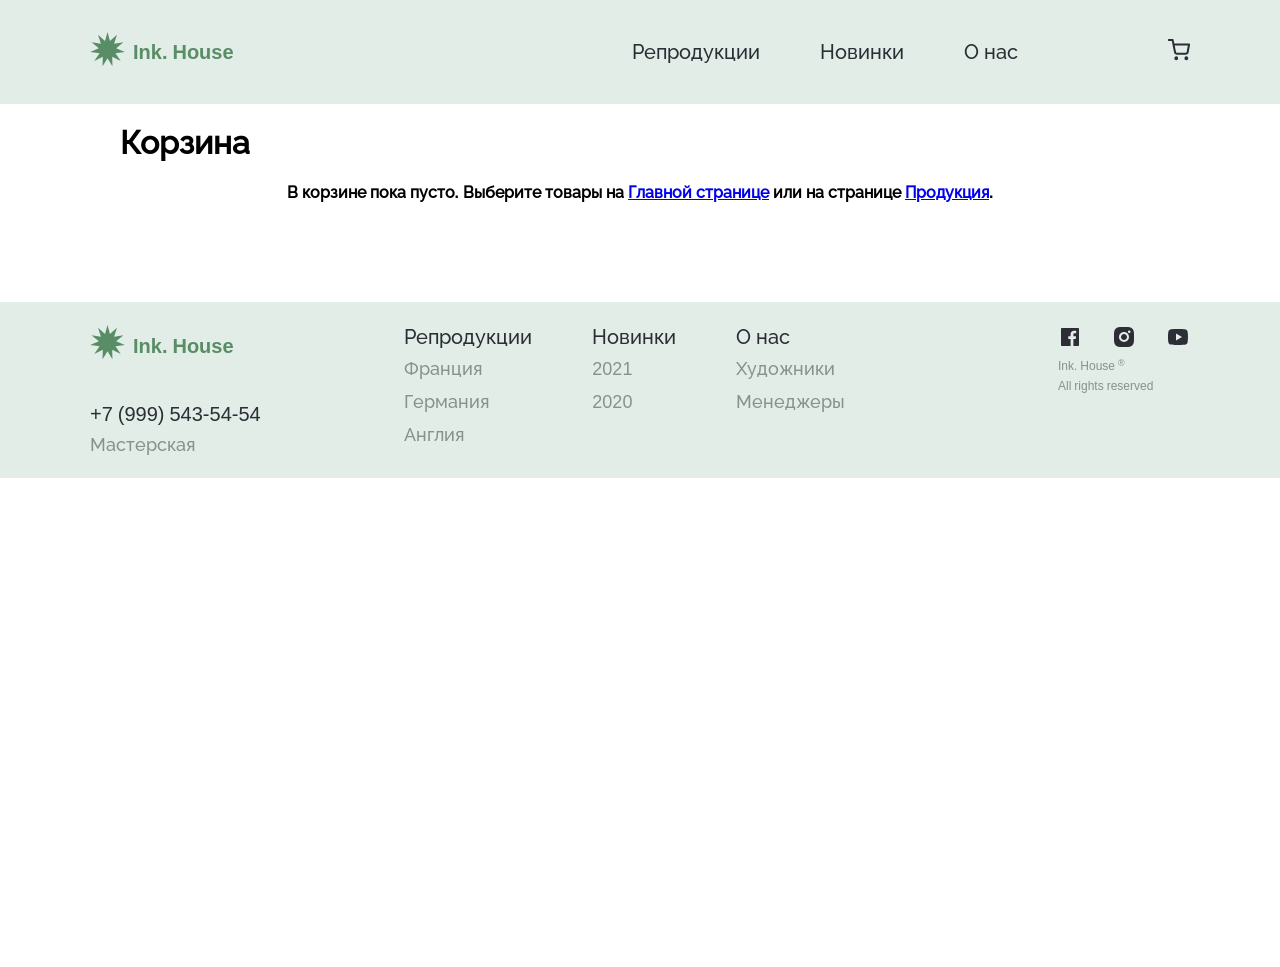
==== commit 6a64e553: "Updated version 09/03/2024" ====
--- a/basket.html
+++ b/basket.html
@@ -6,7 +6,7 @@
     <meta name="viewport" content="width=device-width, initial-scale=1.0">
     <title>My Diploma - Basket page</title>
     <link rel="stylesheet" href="styles/normalize.css">
-    <link rel="stylesheet" href="styles/products.css">
+    <link rel="stylesheet" href="styles/basket.css">
     <script src="scripts/basket.js" defer></script>
     <script src="scripts/burger.js" defer></script>
 </head>
@@ -124,195 +124,553 @@
     </header>
     <main>
         <section class="basket center">
-            <h1 class="basket__message hidden">В корзине пока пусто. Выберите товары на главной странице или на странице
-                Продукция</h1>
-        </section>
-        <section class="catalog center">
-            <div class="catalog__box">
-                <div class="card hidden" data-price="14500" data-country="france" data-number="1">
-                    <div class="card__img-box">
-                        <img src="images/card_France_1.jpg" alt="Picture France" class="card__img">
+            <h1 class="basket__title">Корзина</h1>
+            <div class="basket__content">
+                <div class="basket__empty hidden">
+                    <p class="basket__message">В корзине пока пусто. Выберите товары на <a href="index.html#catalog"
+                            class="basket__link">Главной странице</a> или на
+                        странице <a href="products.html" class="basket__link">Продукция</a>.
+                    </p>
+                </div>
+                <div class="basket__full hidden">
+                    <div class="basket__catalog">
+                        <div class="card hidden" data-price="14500" data-country="france" data-number="1">
+                            <div class="card__cover">
+                                <div class="card__wrap">
+                                    <div class="card__img-box">
+                                        <img src="images/card_France_1.jpg" alt="Picture France" class="card__img">
+                                    </div>
+                                    <div class="card__description">
+                                        <p class="card__author">Марсель Руссо</p>
+                                        <h3 class="card__name">Охота Амура</h3>
+                                        <p class="card__desc">Холст, масло (50&times;80)</p>
+                                        <p class="card__price">14&nbsp;500 &#8381/шт</p>
+                                    </div>
+                                </div>
+                                <div class="card__delete">
+                                    <p class="card__price-subtotal" data-subtotal="14500">14500
+                                    </p>
+                                    <button class="card__button">Удалить</button>
+                                </div>
+                                <div class="card__count">
+                                    <button disabled class="card__button-qty-left">-</button>
+                                    <div class="card__unit-qty">1</div>
+                                    <button class="card__button-qty-right card__button-qty">+</button>
+                                </div>
+                            </div>
+                            <div class="card__line"></div>
+                        </div>
+                        <div class="card hidden" data-price="16500" data-country="france" data-number="2">
+                            <div class="card__cover">
+                                <div class="card__wrap">
+                                    <div class="card__img-box">
+                                        <img src="images/card_France_2.jpg" alt="Picture France" class="card__img">
+                                    </div>
+                                    <div class="card__description">
+                                        <p class="card__author">Анри Селин</p>
+                                        <h3 class="card__name">Дама с собачкой</h3>
+                                        <p class="card__desc">Акрил, бумага (50&times;80)</p>
+
+                                        <p class="card__price">16&nbsp;500 &#8381/шт</p>
+                                    </div>
+                                </div>
+
+                                <div class="card__delete">
+                                    <p class="card__price-subtotal" data-subtotal="16500">16500</p>
+                                    <button class="card__button">Удалить</button>
+                                </div>
+                                <div class="card__count">
+                                    <button disabled class="card__button-qty-left">-</button>
+                                    <div class="card__unit-qty">1</div>
+                                    <button class="card__button-qty-right card__button-qty">+</button>
+                                </div>
+                            </div>
+                            <div class="card__line"></div>
+                        </div>
+                        <div class="card hidden" data-price="20000" data-country="france" data-number="3">
+                            <div class="card__cover">
+                                <div class="card__wrap">
+                                    <div class="card__img-box">
+                                        <img src="images/card_France_3.jpg" alt="Picture France" class="card__img">
+                                    </div>
+                                    <div class="card__description">
+                                        <p class="card__author">Франсуа Дюпон</p>
+                                        <h3 class="card__name">Процедура</h3>
+                                        <p class="card__desc">Цветная литография (40&times;60)</p>
+
+                                        <p class="card__price">20&nbsp;000 &#8381/шт</p>
+                                    </div>
+                                </div>
+
+                                <div class="card__delete">
+                                    <p class="card__price-subtotal" data-subtotal="20000">20000</p>
+                                    <button class="card__button">Удалить</button>
+                                </div>
+                                <div class="card__count">
+                                    <button disabled class="card__button-qty-left">-</button>
+                                    <div class="card__unit-qty">1</div>
+                                    <button class="card__button-qty-right card__button-qty">+</button>
+                                </div>
+                            </div>
+                            <div class="card__line"></div>
+                        </div>
+                        <div class="card hidden" data-price="12000" data-country="france" data-number="4">
+                            <div class="card__cover">
+                                <div class="card__wrap">
+                                    <div class="card__img-box">
+                                        <img src="images/card_France_4.jpg" alt="Picture France" class="card__img">
+                                    </div>
+                                    <div class="card__description">
+                                        <p class="card__author">Луи Детуш</p>
+                                        <h3 class="card__name">Роза</h3>
+                                        <p class="card__desc">Бумага, акрил (50&times;80)</p>
+
+                                        <p class="card__price">12&nbsp;000 &#8381/шт</p>
+                                    </div>
+                                </div>
+
+                                <div class="card__delete">
+                                    <p class="card__price-subtotal">12000 &#8381;</p>
+                                    <button class="card__button">Удалить</button>
+                                </div>
+                                <div class="card__count">
+                                    <button disabled class="card__button-qty-left">-</button>
+                                    <div class="card__unit-qty">1</div>
+                                    <button class="card__button-qty">+</button>
+                                </div>
+                            </div>
+                            <div class="card__line"></div>
+                        </div>
+                        <div class="card hidden" data-price="22500" data-country="france" data-number="5">
+                            <div class="card__cover">
+                                <div class="card__wrap">
+                                    <div class="card__img-box">
+                                        <img src="images/card_France_5.jpg" alt="Picture France" class="card__img">
+                                    </div>
+                                    <div class="card__description">
+                                        <p class="card__author">Франсуа Дюпон</p>
+                                        <h3 class="card__name">Птичья трапеза</h3>
+                                        <p class="card__desc">Цветная литография (40&times;60)</p>
+
+                                        <p class="card__price">22&nbsp;500 &#8381/шт</p>
+                                    </div>
+                                </div>
+                                <div class="card__delete">
+                                    <p class="card__price-subtotal">22500 &#8381;</p>
+                                    <button class="card__button">Удалить</button>
+                                </div>
+                                <div class="card__count">
+                                    <button disabled class="card__button-qty-left">-</button>
+                                    <div class="card__unit-qty">1</div>
+                                    <button class="card__button-qty">+</button>
+                                </div>
+                            </div>
+                            <div class="card__line"></div>
+                        </div>
+                        <div class="card hidden" data-price="20000" data-country="france" data-number="6">
+                            <div class="card__cover">
+                                <div class="card__wrap">
+                                    <div class="card__img-box">
+                                        <img src="images/card_France_6.jpg" alt="Picture France" class="card__img">
+                                    </div>
+                                    <div class="card__description">
+                                        <p class="card__author">Пьер Моранж</p>
+                                        <h3 class="card__name">Пейзаж с рыбой</h3>
+                                        <p class="card__desc">Цветная литография (40&times;60)</p>
+
+                                        <p class="card__price">20&nbsp;000 &#8381/шт</p>
+                                    </div>
+                                </div>
+                                <div class="card__delete">
+                                    <p class="card__price-subtotal">20000 &#8381;</p>
+                                    <button class="card__button">Удалить</button>
+                                </div>
+                                <div class="card__count">
+                                    <button disabled class="card__button-qty-left">-</button>
+                                    <div class="card__unit-qty">1</div>
+                                    <button class="card__button-qty">+</button>
+                                </div>
+                            </div>
+                            <div class="card__line"></div>
+                        </div>
+                        <div class="card hidden" data-price="16000" data-country="germany" data-number="7">
+                            <div class="card__cover">
+                                <div class="card__wrap">
+                                    <div class="card__img-box">
+                                        <img src="images/card_Germany_1.jpg" alt="Picture Germany" class="card__img">
+                                    </div>
+                                    <div class="card__description">
+                                        <p class="card__author">Курт Вернер</p>
+                                        <h3 class="card__name">Над городом</h3>
+                                        <p class="card__desc">Цветная литография (40&times;60)</p>
+
+                                        <p class="card__price">16&nbsp;000 &#8381/шт</p>
+                                    </div>
+                                </div>
+
+                                <div class="card__delete">
+                                    <p class="card__price-subtotal">16000 &#8381;</p>
+                                    <button class="card__button">Удалить</button>
+                                </div>
+                                <div class="card__count">
+                                    <button disabled class="card__button-qty-left">-</button>
+                                    <div class="card__unit-qty">1</div>
+                                    <button class="card__button-qty">+</button>
+                                </div>
+                            </div>
+                            <div class="card__line"></div>
+                        </div>
+                        <div class="card hidden" data-price="14500" data-country="germany" data-number="8">
+                            <div class="card__cover">
+                                <div class="card__wrap">
+                                    <div class="card__img-box">
+                                        <img src="images/card_Germany_2.jpg" alt="Picture Germany" class="card__img">
+                                    </div>
+                                    <div class="card__description">
+                                        <p class="card__author">Макс Рихтер</p>
+                                        <h3 class="card__name">Птенцы</h3>
+                                        <p class="card__desc">Холст, масло (50&times;80)</p>
+
+                                        <p class="card__price">14&nbsp;500 &#8381/шт</p>
+                                    </div>
+                                </div>
+
+                                <div class="card__delete">
+                                    <p class="card__price-subtotal">14500 &#8381;</p>
+                                    <button class="card__button">Удалить</button>
+                                </div>
+                                <div class="card__count">
+                                    <button disabled class="card__button-qty-left">-</button>
+                                    <div class="card__unit-qty">1</div>
+                                    <button class="card__button-qty">+</button>
+                                </div>
+                            </div>
+                            <div class="card__line"></div>
+                        </div>
+                        <div class="card hidden" data-price="20000" data-country="germany" data-number="9">
+                            <div class="card__cover">
+                                <div class="card__wrap">
+                                    <div class="card__img-box">
+                                        <img src="images/card_Germany_3.jpg" alt="Picture Germany" class="card__img">
+                                    </div>
+                                    <div class="card__description">
+                                        <p class="card__author">Мартин Майер</p>
+                                        <h3 class="card__name">Среди листьев</h3>
+                                        <p class="card__desc">Цветная литография (40&times;60)</p>
+
+                                        <p class="card__price">20&nbsp;000 &#8381/шт</p>
+                                    </div>
+                                </div>
+
+                                <div class="card__delete">
+                                    <p class="card__price-subtotal">20000 &#8381;</p>
+                                    <button class="card__button">Удалить</button>
+                                </div>
+                                <div class="card__count">
+                                    <button disabled class="card__button-qty-left">-</button>
+                                    <div class="card__unit-qty">1</div>
+                                    <button class="card__button-qty">+</button>
+                                </div>
+                            </div>
+                            <div class="card__line"></div>
+                        </div>
+                        <div class="card hidden" data-price="13000" data-country="germany" data-number="10">
+                            <div class="card__cover">
+                                <div class="card__wrap">
+                                    <div class="card__img-box">
+                                        <img src="images/card_Germany_4.jpg" alt="Picture Germany" class="card__img">
+                                    </div>
+                                    <div class="card__description">
+                                        <p class="card__author">Герман Беккер</p>
+                                        <h3 class="card__name">Яркая птица</h3>
+                                        <p class="card__desc">Цветная литография (40&times;60)</p>
+
+                                        <p class="card__price">13&nbsp;000 &#8381/шт</p>
+                                    </div>
+                                </div>
+
+                                <div class="card__delete">
+                                    <p class="card__price-subtotal">13000 &#8381;</p>
+                                    <button class="card__button">Удалить</button>
+                                </div>
+                                <div class="card__count">
+                                    <button disabled class="card__button-qty-left">-</button>
+                                    <div class="card__unit-qty">1</div>
+                                    <button class="card__button-qty">+</button>
+                                </div>
+                            </div>
+                            <div class="card__line"></div>
+                        </div>
+                        <div class="card hidden" data-price="20000" data-country="germany" data-number="11">
+                            <div class="card__cover">
+                                <div class="card__wrap">
+                                    <div class="card__img-box">
+                                        <img src="images/card_Germany_5.jpg" alt="Picture Germany" class="card__img">
+                                    </div>
+                                    <div class="card__description">
+                                        <p class="card__author">Вульф Бауэр</p>
+                                        <h3 class="card__name">Дятлы</h3>
+                                        <p class="card__desc">Бумага, акрил (50&times;80)</p>
+
+                                        <p class="card__price">20&nbsp;000 &#8381/шт</p>
+                                    </div>
+                                </div>
+
+                                <div class="card__delete">
+                                    <p class="card__price-subtotal">20000 &#8381;</p>
+                                    <button class="card__button">Удалить</button>
+                                </div>
+                                <div class="card__count">
+                                    <button disabled class="card__button-qty-left">-</button>
+                                    <div class="card__unit-qty">1</div>
+                                    <button class="card__button-qty">+</button>
+                                </div>
+                            </div>
+                            <div class="card__line"></div>
+                        </div>
+                        <div class="card hidden" data-price="23000" data-country="germany" data-number="12">
+                            <div class="card__cover">
+                                <div class="card__wrap">
+                                    <div class="card__img-box">
+                                        <img src="images/card_Germany_6.jpg" alt="Picture Germany" class="card__img">
+                                    </div>
+                                    <div class="card__description">
+                                        <p class="card__author">Вальтер Хартманн</p>
+                                        <h3 class="card__name">Большие воды</h3>
+                                        <p class="card__desc">Бумага, акрил (50&times;80)</p>
+
+                                        <p class="card__price">23&nbsp;000 &#8381/шт</p>
+                                    </div>
+                                </div>
+
+                                <div class="card__delete">
+                                    <p class="card__price-subtotal">23000 &#8381;</p>
+                                    <button class="card__button">Удалить</button>
+                                </div>
+                                <div class="card__count">
+                                    <button disabled class="card__button-qty-left">-</button>
+                                    <div class="card__unit-qty">1</div>
+                                    <button class="card__button-qty">+</button>
+                                </div>
+                            </div>
+                            <div class="card__line"></div>
+                        </div>
+                        <div class="card hidden" data-price="19500" data-country="england" data-number="13">
+                            <div class="card__cover">
+                                <div class="card__wrap">
+                                    <div class="card__img-box">
+                                        <img src="images/card_England_1.jpg" alt="Picture England" class="card__img">
+                                    </div>
+                                    <div class="card__description">
+                                        <p class="card__author">Пол Смит</p>
+                                        <h3 class="card__name">Дикий зверь</h3>
+                                        <p class="card__desc">Акварель, бумага (50&times;80)</p>
+
+                                        <p class="card__price">19&nbsp;500 &#8381/шт</p>
+                                    </div>
+                                </div>
+
+                                <div class="card__delete">
+                                    <p class="card__price-subtotal">19500 &#8381;</p>
+                                    <button class="card__button">Удалить</button>
+                                </div>
+                                <div class="card__count">
+                                    <button disabled class="card__button-qty-left">-</button>
+                                    <div class="card__unit-qty">1</div>
+                                    <button class="card__button-qty">+</button>
+                                </div>
+                            </div>
+                            <div class="card__line"></div>
+                        </div>
+                        <div class="card hidden" data-price="17500" data-country="england" data-number="14">
+                            <div class="card__cover">
+                                <div class="card__wrap">
+                                    <div class="card__img-box">
+                                        <img src="images/card_England_2.jpg" alt="Picture England" class="card__img">
+                                    </div>
+                                    <div class="card__description">
+                                        <p class="card__author">Джон Уайт</p>
+                                        <h3 class="card__name">Скалистый берег</h3>
+                                        <p class="card__desc">Цветная литография (40&times;60)</p>
+
+                                        <p class="card__price">17&nbsp;500 &#8381/шт</p>
+                                    </div>
+                                </div>
+
+                                <div class="card__delete">
+                                    <p class="card__price-subtotal">17500 &#8381;</p>
+                                    <button class="card__button">Удалить</button>
+                                </div>
+                                <div class="card__count">
+                                    <button disabled class="card__button-qty-left">-</button>
+                                    <div class="card__unit-qty">1</div>
+                                    <button class="card__button-qty">+</button>
+                                </div>
+                            </div>
+                            <div class="card__line"></div>
+                        </div>
+                        <div class="card hidden" data-price="20500" data-country="england" data-number="15">
+                            <div class="card__cover">
+                                <div class="card__wrap">
+                                    <div class="card__img-box">
+                                        <img src="images/card_England_3.jpg" alt="Picture England" class="card__img">
+                                    </div>
+                                    <div class="card__description">
+                                        <p class="card__author">Джим Уотсон</p>
+                                        <h3 class="card__name">Река и горы</h3>
+                                        <p class="card__desc">Акварель, бумага (50&times;80)</p>
+
+                                        <p class="card__price">20&nbsp;500 &#8381/шт</p>
+                                    </div>
+                                </div>
+
+                                <div class="card__delete">
+                                    <p class="card__price-subtotal">20500 &#8381;</p>
+                                    <button class="card__button">Удалить</button>
+                                </div>
+                                <div class="card__count">
+                                    <button disabled class="card__button-qty-left">-</button>
+                                    <div class="card__unit-qty">1</div>
+                                    <button class="card__button-qty">+</button>
+                                </div>
+                            </div>
+                            <div class="card__line"></div>
+                        </div>
+                        <div class="card hidden" data-price="15500" data-country="england" data-number="16">
+                            <div class="card__cover">
+                                <div class="card__wrap">
+                                    <div class="card__img-box">
+                                        <img src="images/card_England_4.jpg" alt="Picture England" class="card__img">
+                                    </div>
+                                    <div class="card__description">
+                                        <p class="card__author">Юджин Зиллион</p>
+                                        <h3 class="card__name">Белый попугай</h3>
+                                        <p class="card__desc">Цветная литография (40&times;60)</p>
+
+                                        <p class="card__price">15&nbsp;500 &#8381/шт</p>
+                                    </div>
+                                </div>
+
+                                <div class="card__delete">
+                                    <p class="card__price-subtotal">15500 &#8381;</p>
+                                    <button class="card__button">Удалить</button>
+                                </div>
+                                <div class="card__count">
+                                    <button disabled class="card__button-qty-left">-</button>
+                                    <div class="card__unit-qty">1</div>
+                                    <button class="card__button-qty">+</button>
+                                </div>
+                            </div>
+                            <div class="card__line"></div>
+                        </div>
+                        <div class="card hidden" data-price="12500" data-country="england" data-number="17">
+                            <div class="card__cover">
+                                <div class="card__wrap">
+                                    <div class="card__img-box">
+                                        <img src="images/card_England_5.jpg" alt="Picture England" class="card__img">
+                                    </div>
+                                    <div class="card__description">
+                                        <p class="card__author">Эрик Гиллман</p>
+                                        <h3 class="card__name">Белый попугай</h3>
+                                        <p class="card__desc">Цветная литография (40&times;60)</p>
+
+                                        <p class="card__price">15&nbsp;500 &#8381/шт</p>
+                                    </div>
+                                </div>
+
+                                <div class="card__delete">
+                                    <p class="card__price-subtotal">15500 &#8381;</p>
+                                    <button class="card__button">Удалить</button>
+                                </div>
+                                <div class="card__count">
+                                    <button disabled class="card__button-qty-left">-</button>
+                                    <div class="card__unit-qty">1</div>
+                                    <button class="card__button-qty">+</button>
+                                </div>
+                            </div>
+                            <div class="card__line"></div>
+                        </div>
+                        <div class="card hidden" data-price="21000" data-country="england" data-number="18">
+                            <div class="card__cover">
+                                <div class="card__wrap">
+                                    <div class="card__img-box">
+                                        <img src="images/card_England_6.jpg" alt="Picture England" class="card__img">
+                                    </div>
+                                    <div class="card__description">
+                                        <p class="card__author">Альфред Барр</p>
+                                        <h3 class="card__name">Рыжий кот</h3>
+                                        <p class="card__desc">Цветная литография (40&times;60)</p>
+
+                                        <p class="card__price">21&nbsp;000 &#8381/шт</p>
+                                    </div>
+                                </div>
+
+                                <div class="card__delete">
+                                    <p class="card__price-subtotal">21000 &#8381;</p>
+                                    <button class="card__button">Удалить</button>
+                                </div>
+                                <div class="card__count">
+                                    <button disabled class="card__button-qty-left">-</button>
+                                    <div class="card__unit-qty">1</div>
+                                    <button class="card__button-qty">+</button>
+                                </div>
+                            </div>
+                            <div class="card__line"></div>
+                        </div>
                     </div>
-                    <p class="card__author">Марсель Руссо</p>
-                    <h3 class="card__name">Охота Амура</h3>
-                    <p class="card__desc">Холст, масло (50&times;80)</p>
-                    <p class="card__price">14&nbsp;500 руб</p>
-                    <button class="card__button">В корзину</button>
+                    <div class="basket__order-cover">
+                        <div class="basket__button-clean">
+                            <p class="basket__button-text">Очистить корзину</p>
+                            <button class="basket__button-clean"><svg class="basket__trash-icon"
+                                    xmlns="http://www.w3.org/2000/svg" width="20px" height="20px" viewBox="0 0 448 512"
+                                    fill="#86928B">
+                                    <path
+                                        d="M170.5 51.6L151.5 80h145l-19-28.4c-1.5-2.2-4-3.6-6.7-3.6H177.1c-2.7 0-5.2 1.3-6.7 3.6zm147-26.6L354.2 80H368h48 8c13.3 0 24 10.7 24 24s-10.7 24-24 24h-8V432c0 44.2-35.8 80-80 80H112c-44.2 0-80-35.8-80-80V128H24c-13.3 0-24-10.7-24-24S10.7 80 24 80h8H80 93.8l36.7-55.1C140.9 9.4 158.4 0 177.1 0h93.7c18.7 0 36.2 9.4 46.6 24.9zM80 128V432c0 17.7 14.3 32 32 32H336c17.7 0 32-14.3 32-32V128H80zm80 64V400c0 8.8-7.2 16-16 16s-16-7.2-16-16V192c0-8.8 7.2-16 16-16s16 7.2 16 16zm80 0V400c0 8.8-7.2 16-16 16s-16-7.2-16-16V192c0-8.8 7.2-16 16-16s16 7.2 16 16zm80 0V400c0 8.8-7.2 16-16 16s-16-7.2-16-16V192c0-8.8 7.2-16 16-16s16 7.2 16 16z" />
+                                </svg></button>
+                        </div>
+                        <div class="basket__order">
+                            <button class="basket__order-button">
+                                Перейти к оформлению</button>
+                            <div class="basket__order-desc">
+                                <h2 class="basket__order-text">Ваш заказ</h2>
+                                <ul class="basket__order-details">
+                                    <li class="basket__order-li">
+                                        <p class="basket__order-items">Товары</p>
+                                        <p class="basket__order-items basket__order-items-number">1</p>
+                                    </li>
+                                    <li class="basket__order-li">
+                                        <p class="basket__order-items">Доставка</p>
+                                        <p class="basket__order-items">Бесплатно</p>
+                                    </li>
+                                    <li class="basket__order-li">
+                                        <p class="basket__order-total-text">Общая сумма заказа</p>
+                                        <p class="basket__order-total ruble-sign"></p>
+                                    </li>
+                                </ul>
+
+                            </div>
+                        </div>
+                    </div>
+                    <div class="modal">
+                        <div class="modal__window fade-in " data-modal="1">
+                            <p class="modal__text">Вход или регистрация</p>
+                            <input class="modal__input" type="text">
+                            <button class="modal__button">Продолжить</button>
+                            <p class="modal__text">Продолжая, вы соглашаетесь с Пользовательским соглашением и Политикой
+                                обработки персональных данных</p>
+                            <div class="modal__employee">
+                            </div>
+                            <svg class="modal__close" xmlns="http://www.w3.org/2000/svg" width="27" height="27"
+                                fill="grey" viewBox="0 0 384 512">
+                                <path
+                                    d="M342.6 150.6c12.5-12.5 12.5-32.8 0-45.3s-32.8-12.5-45.3 0L192 210.7 86.6 105.4c-12.5-12.5-32.8-12.5-45.3 0s-12.5 32.8 0 45.3L146.7 256 41.4 361.4c-12.5 12.5-12.5 32.8 0 45.3s32.8 12.5 45.3 0L192 301.3 297.4 406.6c12.5 12.5 32.8 12.5 45.3 0s12.5-32.8 0-45.3L237.3 256 342.6 150.6z" />
+                            </svg>
+                        </div>
+                    </div>
+
                 </div>
-                <div class="card hidden" data-price="16500" data-country="france" data-number="2">
-                    <div class="card__img-box">
-                        <img src="images/card_France_2.jpg" alt="Picture France" class="card__img">
-                    </div>
-                    <p class="card__author">Анри Селин</p>
-                    <h3 class="card__name">Дама с собачкой</h3>
-                    <p class="card__desc">Акрил, бумага (50&times;80) </p>
-                    <p class="card__price">16&nbsp;500 руб</p>
-                    <button class="card__button">В корзину</button>
-                </div>
-                <div class="card hidden" data-price="20000" data-country="france" data-number="3">
-                    <div class="card__img-box">
-                        <img src="images/card_France_3.jpg" alt="Picture France" class="card__img">
-                    </div>
-                    <p class="card__author">Франсуа Дюпон</p>
-                    <h3 class="card__name">Процедура</h3>
-                    <p class="card__desc">Цветная литография (40&times;60) </p>
-                    <p class="card__price">20&nbsp;000 руб</p>
-                    <button class="card__button">В корзину</button>
-                </div>
-                <div class="card hidden" data-price="12000" data-country="france" data-number="4">
-                    <div class="card__img-box">
-                        <img src="images/card_France_4.jpg" alt="Picture France" class="card__img">
-                    </div>
-                    <p class="card__author">Луи Детуш</p>
-                    <h3 class="card__name">Роза</h3>
-                    <p class="card__desc">Бумага, акрил (50&times;80) </p>
-                    <p class="card__price">12&nbsp;000 руб</p>
-                    <button class="card__button"> В корзину</button>
-                </div>
-                <div class="card hidden" data-price="22500" data-country="france" data-number="5">
-                    <div class="card__img-box">
-                        <img src="images/card_France_5.jpg" alt="Picture France" class="card__img">
-                    </div>
-                    <p class="card__author">Франсуа Дюпон</p>
-                    <h3 class="card__name">Птичья трапеза</h3>
-                    <p class="card__desc">Цветная литография (40&times;60) </p>
-                    <p class="card__price">22&nbsp;500 руб</p>
-                    <button class="card__button"> В корзину</button>
-                </div>
-                <div class="card hidden" data-price="20000" data-country="france" data-number="6">
-                    <div class="card__img-box">
-                        <img src="images/card_France_6.jpg" alt="Picture France" class="card__img">
-                    </div>
-                    <p class="card__author">Пьер Моранж</p>
-                    <h3 class="card__name">Пейзаж с рыбой</h3>
-                    <p class="card__desc">Цветная литография (40&times;60) </p>
-                    <p class="card__price">20&nbsp;000 руб</p>
-                    <button class="card__button"> В корзину</button>
-                    <!-- </div> -->
-                </div>
-                <div class="card hidden" data-price="16000" data-country="germany" data-number="7">
-                    <div class="card__img-box">
-                        <img src="images/card_Germany_1.jpg" alt="Picture Germany" class="card__img">
-                    </div>
-                    <p class="card__author">Курт Вернер</p>
-                    <h3 class="card__name">Над городом</h3>
-                    <p class="card__desc">Цветная литография (40&times;60)</p>
-                    <p class="card__price">16&nbsp;000 руб</p>
-                    <button class="card__button"> В корзину</button>
-                </div>
-                <div class="card hidden" data-price="14500" data-country="germany" data-number="8">
-                    <div class="card__img-box">
-                        <img src="images/card_Germany_2.jpg" alt="Picture Germany" class="card__img">
-                    </div>
-                    <p class="card__author">Макс Рихтер</p>
-                    <h3 class="card__name">Птенцы</h3>
-                    <p class="card__desc">Холст, масло (50&times;80) </p>
-                    <p class="card__price">14&nbsp;500 руб</p>
-                    <button class="card__button"> В корзину</button>
-                </div>
-                <div class="card hidden" data-price="20000" data-country="germany" data-number="9">
-                    <div class="card__img-box">
-                        <img src="images/card_Germany_3.jpg" alt="Picture Germany" class="card__img">
-                    </div>
-                    <p class="card__author">Мартин Майер</p>
-                    <h3 class="card__name">Среди листьев</h3>
-                    <p class="card__desc">Цветная литография (40&times;60) </p>
-                    <p class="card__price">20&nbsp;000 руб</p>
-                    <button class="card__button"> В корзину</button>
-                </div>
-                <div class="card hidden" data-price="13000" data-country="germany" data-number="10">
-                    <div class="card__img-box">
-                        <img src="images/card_Germany_4.jpg" alt="Picture Germany" class="card__img">
-                    </div>
-                    <p class="card__author">Герман Беккер</p>
-                    <h3 class="card__name">Яркая птица</h3>
-                    <p class="card__desc">Цветная литография (40&times;60)</p>
-                    <p class="card__price">13&nbsp;000 руб</p>
-                    <button class="card__button"> В корзину</button>
-                </div>
-                <div class="card hidden" data-price="20000" data-country="germany" data-number="11">
-                    <div class="card__img-box">
-                        <img src="images/card_Germany_5.jpg" alt="Picture Germany" class="card__img">
-                    </div>
-                    <p class="card__author">Вульф Бауэр</p>
-                    <h3 class="card__name">Дятлы</h3>
-                    <p class="card__desc">Бумага, акрил (50&times;80) </p>
-                    <p class="card__price">20&nbsp;000 руб</p>
-                    <button class="card__button"> В корзину</button>
-                </div>
-                <div class="card hidden" data-price="23000" data-country="germany" data-number="12">
-                    <div class="card__img-box">
-                        <img src="images/card_Germany_6.jpg" alt="Picture Germany" class="card__img">
-                    </div>
-                    <p class="card__author">Вальтер Хартманн</p>
-                    <h3 class="card__name">Большие воды</h3>
-                    <p class="card__desc">Бумага, акрил (50&times;80) </p>
-                    <p class="card__price">23&nbsp;000 руб</p>
-                    <button class="card__button"> В корзину</button>
-                    <!-- </div> -->
-                </div>
-                <div class="card hidden" data-price="19500" data-country="england" data-number="13">
-                    <div class="card__img-box">
-                        <img src="images/card_England_1.jpg" alt="Picture England" class="card__img">
-                    </div>
-                    <p class="card__author">Пол Смит</p>
-                    <h3 class="card__name">Дикий зверь</h3>
-                    <p class="card__desc">Акварель, бумага (50&times;80) </p>
-                    <p class="card__price">19&nbsp;500 руб</p>
-                    <button class="card__button"> В корзину</button>
-                </div>
-                <div class="card hidden" data-price="17500" data-country="england" data-number="14">
-                    <div class="card__img-box">
-                        <img src="images/card_England_2.jpg" alt="Picture England" class="card__img">
-                    </div>
-                    <p class="card__author">Джон Уайт</p>
-                    <h3 class="card__name">Скалистый берег</h3>
-                    <p class="card__desc">Цветная литография (40&times;60)</p>
-                    <p class="card__price">17&nbsp;500 руб</p>
-                    <button class="card__button"> В корзину</button>
-                </div>
-                <div class="card hidden" data-price="20500" data-country="england" data-number="15">
-                    <div class="card__img-box">
-                        <img src="images/card_England_3.jpg" alt="Picture England" class="card__img">
-                    </div>
-                    <p class="card__author">Джим Уотсон</p>
-                    <h3 class="card__name">Река и горы</h3>
-                    <p class="card__desc">Акварель, бумага (50&times;80) </p>
-                    <p class="card__price">20&nbsp;500 руб</p>
-                    <button class="card__button"> В корзину</button>
-                </div>
-                <div class="card hidden" data-price="15500" data-country="england" data-number="16">
-                    <div class="card__img-box">
-                        <img src="images/card_England_4.jpg" alt="Picture England" class="card__img">
-                    </div>
-                    <p class="card__author">Юджин Зиллион</p>
-                    <h3 class="card__name">Белый попугай</h3>
-                    <p class="card__desc">Цветная литография (40&times;60)</p>
-                    <p class="card__price">15&nbsp;500 руб</p>
-                    <button class="card__button"> В корзину</button>
-                </div>
-                <div class="card hidden" data-price="12500" data-country="england" data-number="17">
-                    <div class="card__img-box">
-                        <img src="images/card_England_5.jpg" alt="Picture England" class="card__img">
-                    </div>
-                    <p class="card__author">Эрик Гиллман</p>
-                    <h3 class="card__name">Ночная рыба</h3>
-                    <p class="card__desc">Бумага, акрил (50&times;80) </p>
-                    <p class="card__price">12&nbsp;500 руб</p>
-                    <button class="card__button"> В корзину</button>
-                </div>
-                <div class="card hidden" data-price="21000" data-country="england" data-number="18">
-                    <div class="card__img-box">
-                        <img src="images/card_England_6.jpg" alt="Picture England" class="card__img">
-                    </div>
-                    <p class="card__author">Альфред Барр</p>
-                    <h3 class="card__name">Рыжий кот</h3>
-                    <p class="card__desc">Цветная литография (40&times;60) </p>
-                    <p class="card__price">21&nbsp;000 руб</p>
-                    <button class="card__button"> В корзину</button>
-                </div>
+
             </div>
-
 
         </section>
     </main>
--- a/styles/basket.css
+++ b/styles/basket.css
@@ -0,0 +1,801 @@
+@charset "UTF-8";
+@font-face {
+  font-family: "Raleway";
+  src: url("../fonts/subset-Raleway-Medium.eot");
+  src: url("../fonts/subset-Raleway-Medium.eot?#iefix") format("embedded-opentype"), url("../fonts/subset-Raleway-Medium.woff2") format("woff2"), url("../fonts/subset-Raleway-Medium.woff") format("woff"), url("../fonts/subset-Raleway-Medium.ttf") format("truetype"), url("../fonts/subset-Raleway-Medium.svg#Raleway-Medium") format("svg");
+  font-weight: 500;
+  font-style: normal;
+  font-display: swap;
+}
+@keyframes scale-out-hor-left {
+  0% {
+    transform: scaleX(1);
+    transform-origin: 0 0;
+    opacity: 1;
+  }
+  100% {
+    transform: scaleX(0);
+    transform-origin: 0 0;
+    opacity: 1;
+  }
+}
+@keyframes slide-in-left {
+  0% {
+    transform: translateX(-1000px);
+    opacity: 0;
+  }
+  100% {
+    transform: translateX(0);
+    opacity: 1;
+  }
+}
+.center {
+  padding-left: calc(50% - 550px);
+  padding-right: calc(50% - 550px);
+}
+
+.header {
+  display: flex;
+  justify-content: space-between;
+  align-items: center;
+  background-color: #E1EDE6;
+  padding-top: 32px;
+  padding-bottom: 32px;
+  /* Styles for burger menu on HTML5/CSS3 - start
+
+      &__burger {
+          position: relative;
+          visibility: hidden;
+
+          &:hover svg path {
+              stroke: $brand_nav-hr_color;
+          }
+
+          &:focus {
+              background-color: $button_bgc_focus;
+          }
+
+          &:focus svg path {
+                  stroke: $brand_nav-hr_color;
+          }
+
+          &:active svg path {
+              stroke: $button_bgc_nav_active;
+          }
+      }
+
+      &__burger-nav {
+          position: absolute;
+          width: 100vw;
+          height: 350px;
+          background-color:$background_base_color;
+          left: 0px;
+          top: 50px;
+          z-index: -1;
+          visibility: hidden;
+          padding: 50px 0 0 15px;
+      }
+
+      &__check {
+          position: absolute;
+          visibility: hidden;
+          left: -9999999px;
+
+          &:checked~.header__burger-nav {
+              left: -23px;
+              z-index: 1;
+              -webkit-animation: slide-in-left 0.5s cubic-bezier(0.250, 0.460, 0.450, 0.940) both;
+              animation: slide-in-left 0.5s cubic-bezier(0.250, 0.460, 0.450, 0.940) both;
+               visibility: visible;
+
+          }
+      }
+   */
+  /* Styles for burger menu on HTML5/CSS3 - end */
+  /* Styles for burger menu on JS - start */
+  /* Styles for burger menu on JS  - end*/
+}
+.header__nav {
+  display: flex;
+  gap: 60px;
+  scroll-behavior: smooth;
+}
+.header__burger {
+  position: relative;
+  visibility: hidden;
+}
+.header__burger:hover svg path {
+  stroke: #598D66;
+}
+.header__burger:focus {
+  background-color: #D4E8D9;
+}
+.header__burger:focus svg path {
+  stroke: #598D66;
+}
+.header__burger:active svg path {
+  stroke: #376B44;
+}
+.header__burger-nav {
+  position: absolute;
+  width: 100%;
+  height: 100vh;
+  background-color: #E1EDE6;
+  left: 0px;
+  top: 67px;
+  z-index: 1;
+  visibility: hidden;
+  padding: 17px 0 0 15px;
+}
+.header__burger-nav-animation {
+  left: 0px;
+  z-index: 1;
+  animation: slide-in-left 0.5s cubic-bezier(0.25, 0.46, 0.45, 0.94) both;
+  visibility: visible;
+}
+.header__burger-nav-animation-exit {
+  animation: scale-out-hor-left 0.5s cubic-bezier(0.55, 0.085, 0.68, 0.53) both;
+}
+.header__ul {
+  display: flex;
+  align-items: center;
+  gap: 60px;
+}
+.header__li, .header__burger-li {
+  list-style-type: none;
+}
+.header__burger-li:not(:last-child) {
+  margin-bottom: 50px;
+}
+.header__link, .header__burger-link {
+  text-decoration: none;
+  color: #2C2D35;
+  font-style: normal;
+  font-weight: 500;
+  line-height: normal;
+  font-size: 20px;
+}
+.header__link:hover, .header__burger-link:hover {
+  color: #598D66;
+}
+.header__link:focus, .header__burger-link:focus {
+  background-color: #D4E8D9;
+}
+.header__link:active, .header__burger-link:active {
+  color: #376B44;
+}
+.header__basket-box {
+  position: relative;
+}
+.header__basket-box:hover svg path {
+  stroke: #598D66;
+}
+.header__basket-box:focus {
+  background-color: #D4E8D9;
+}
+.header__basket-box:focus svg path {
+  stroke: #598D66;
+}
+.header__basket-box:active svg path {
+  stroke: #376B44;
+}
+.header__basket {
+  position: absolute;
+  height: 13px;
+  width: 13px;
+  top: 1px;
+  left: 1px;
+  border-radius: 50%;
+  background-color: #598D66;
+  color: #2C2D35;
+  font-style: normal;
+  font-weight: 500;
+  line-height: normal;
+  color: #FFF;
+  text-align: center;
+  font-size: 10px;
+  font-weight: 700;
+  visibility: hidden;
+}
+.header__container {
+  display: flex;
+  align-items: center;
+  gap: 60px;
+}
+
+.logo__text {
+  display: flex;
+  align-items: center;
+  gap: 8px;
+  color: #2C2D35;
+  font-style: normal;
+  font-weight: 500;
+  line-height: normal;
+  color: #598D66;
+  font-size: 20px;
+  font-weight: 700;
+  text-decoration: none;
+}
+
+@media (max-width: 768px) {
+  .center {
+    padding-left: 3%;
+    padding-right: 3%;
+  }
+  .header__link, .header__burger-link {
+    font-size: 18px;
+  }
+}
+@media (max-width: 700px) {
+  .header {
+    display: flex;
+    flex-direction: column;
+    align-items: center;
+    gap: 16px;
+    padding-top: 16px;
+    padding-bottom: 0px;
+  }
+  .header__nav {
+    width: 100%;
+    gap: 0;
+    justify-content: space-between;
+  }
+  .header__container {
+    justify-content: space-between;
+    width: 100%;
+    gap: 0;
+  }
+}
+@media (max-width: 460px) {
+  .header {
+    padding-left: 0;
+    padding-right: 0;
+    background-color: #F4F6F5;
+  }
+  .header__nav {
+    display: none;
+  }
+  .header__container {
+    padding-top: 16px;
+    padding-bottom: 16px;
+    background-color: #E1EDE6;
+  }
+  .header__burger {
+    visibility: visible;
+    margin-left: 3%;
+  }
+  .header__basket-box {
+    margin-right: 3%;
+  }
+}
+.footer {
+  display: flex;
+  background-color: #E1EDE6;
+  padding-top: 23px;
+  padding-bottom: 23px;
+  justify-content: space-between;
+  flex-wrap: wrap;
+}
+.footer__logo {
+  margin-bottom: 35px;
+}
+.footer__phone-link {
+  text-decoration: none;
+  color: #2C2D35;
+  font-style: normal;
+  font-weight: 500;
+  line-height: normal;
+  font-size: 20px;
+}
+.footer__text {
+  color: #2C2D35;
+  font-style: normal;
+  font-weight: 500;
+  line-height: normal;
+  color: #86928B;
+  font-size: 18px;
+  margin-top: 8px;
+}
+.footer__nav {
+  display: flex;
+  gap: 60px;
+  margin-right: 69px;
+}
+.footer__link-heading {
+  color: #2C2D35;
+  font-style: normal;
+  font-weight: 500;
+  line-height: normal;
+  font-size: 20px;
+}
+.footer__li {
+  list-style-type: none;
+}
+.footer__li:not(:last-child) {
+  margin-bottom: 6px;
+}
+.footer__social-link-box {
+  display: flex;
+  gap: 30px;
+  margin-bottom: 10px;
+}
+.footer__social-link {
+  display: flex;
+  align-items: center;
+}
+.footer__social-link:focus {
+  background-color: #D4E8D9;
+}
+.footer__social-link:hover svg path {
+  fill: #598D66;
+}
+.footer__social-link:focus svg path {
+  fill: #598D66;
+}
+.footer__social-link:active svg path {
+  fill: #376B44;
+}
+.footer__link, .footer__tab {
+  text-decoration: none;
+  color: #2C2D35;
+  font-style: normal;
+  font-weight: 500;
+  line-height: normal;
+  color: #86928B;
+  font-size: 18px;
+  line-height: 150%; /* 27px */
+}
+.footer__link:hover, .footer__tab:hover {
+  color: #598D66;
+}
+.footer__link:focus, .footer__tab:focus {
+  background-color: #D4E8D9;
+}
+.footer__link:active, .footer__tab:active {
+  color: #376B44;
+}
+.footer__rights {
+  color: #2C2D35;
+  font-style: normal;
+  font-weight: 500;
+  line-height: normal;
+  color: #86928B;
+  font-size: 12px;
+  line-height: 120%; /* 14.4px */
+}
+.footer__rights_margin {
+  margin-bottom: 6px;
+}
+
+@media (max-width: 768px) {
+  .footer {
+    display: flex;
+    justify-content: normal;
+  }
+  .footer__contacts {
+    display: flex;
+    width: 100%;
+    justify-content: space-between;
+  }
+  .footer__nav {
+    margin-right: 39px;
+  }
+}
+@media (max-width: 700px) {
+  .footer {
+    display: block;
+  }
+  .footer__contacts {
+    margin-bottom: 30px;
+  }
+  .footer__text {
+    font-size: 16px;
+  }
+  .footer__link {
+    font-size: 16px;
+  }
+  .footer__nav {
+    gap: 0;
+    margin-right: 0px;
+    justify-content: space-between;
+  }
+  .footer__right {
+    display: flex;
+    flex-direction: column;
+    align-items: center;
+  }
+  .footer__rights {
+    display: inline;
+  }
+}
+@media (max-width: 460px) {
+  .footer__contacts {
+    display: block;
+  }
+  .footer__link-heading, .footer__phone-link {
+    font-size: 16px;
+  }
+  .footer__nav {
+    display: block;
+  }
+  .footer__ul {
+    margin-bottom: 20px;
+  }
+}
+.fade-in {
+  animation: fade-in 1.2s cubic-bezier(0.39, 0.575, 0.565, 1) both;
+}
+
+* {
+  margin: 0;
+  padding: 0;
+  box-sizing: border-box;
+  outline: none;
+}
+
+html, body {
+  font-family: "Raleway", sans-serif;
+  scroll-behavior: smooth;
+}
+
+.logo {
+  display: flex;
+  align-items: center;
+  gap: 8px;
+  color: #2C2D35;
+  font-style: normal;
+  font-weight: 500;
+  line-height: normal;
+  color: #598D66;
+  font-size: 20px;
+  font-weight: 700;
+}
+
+.line {
+  display: none;
+}
+
+.basket {
+  margin-bottom: 100px;
+}
+.basket__title {
+  padding-left: 30px;
+}
+.basket__catalog {
+  width: 70%;
+}
+.basket__order-cover {
+  width: 40%;
+}
+.basket__button-clean {
+  display: flex;
+  justify-content: right;
+  gap: 10px;
+  margin-bottom: 6px;
+  border-color: transparent;
+  background-color: transparent;
+}
+.basket__trash-icon {
+  cursor: pointer;
+}
+.basket__trash-icon:hover path {
+  fill: #598D66;
+}
+.basket__button-text {
+  color: #2C2D35;
+  font-style: normal;
+  font-weight: 500;
+  line-height: normal;
+  color: #86928B;
+  font-size: 16px;
+  cursor: auto;
+}
+.basket__order {
+  display: flex;
+  flex-direction: column;
+  justify-content: center;
+  background-color: #f6faf7;
+  border-radius: 12px;
+  padding: 12px 18px;
+}
+.basket__order-li {
+  list-style-type: none;
+  display: flex;
+  justify-content: space-between;
+}
+.basket__order-text {
+  margin-bottom: 8px;
+  color: #2C2D35;
+  font-style: normal;
+  font-weight: 500;
+  line-height: normal;
+  color: #2C2D35;
+  font-size: 20px;
+  font-weight: 600;
+}
+.basket__order-items {
+  color: #2C2D35;
+  font-style: normal;
+  font-weight: 500;
+  line-height: normal;
+  font-size: 14px;
+  margin-bottom: 3px;
+}
+.basket__order-total, .basket__order-total-text {
+  color: #2C2D35;
+  font-style: normal;
+  font-weight: 500;
+  line-height: normal;
+  font-size: 18px;
+  margin-top: 10px;
+  font-weight: 600;
+}
+.basket__empty {
+  font-size: 70;
+  font-weight: 900;
+  text-align: center;
+}
+.basket__full {
+  display: flex;
+  padding: 0 20px;
+  gap: 40px;
+}
+.basket__order-button {
+  font-size: 20px;
+  font-style: normal;
+  font-weight: 500;
+  line-height: normal;
+  transition: 0.3s;
+  padding: 10px 20px;
+  border: 1px solid transparent;
+  border-radius: 12px;
+  background-color: #598D66;
+  color: #F4F6F5;
+  cursor: pointer;
+  margin-bottom: 20px;
+}
+.basket__order-button:hover {
+  border: solid 1px transparent;
+  filter: brightness(1.15);
+}
+
+.card__cover {
+  display: flex;
+  justify-content: space-between;
+  align-items: flex-start;
+}
+.card__wrap {
+  display: flex;
+  gap: 20px;
+}
+.card__img-box {
+  width: 100px;
+  height: 150px;
+  overflow: hidden;
+}
+.card__img {
+  width: 100%;
+  -o-object-fit: fill;
+     object-fit: fill;
+}
+.card__count {
+  display: flex;
+  gap: 10px;
+  align-items: flex-start;
+  align-items: center;
+  padding: 2px;
+}
+.card__unit-qty {
+  border: 1px solid #598D66;
+  padding: 3px 5px;
+  color: #598D66;
+  border-radius: 4px;
+  width: 50px;
+  text-align: center;
+}
+.card__button-qty {
+  padding: 3px 5px;
+}
+.card__line {
+  width: 100%;
+  border: 1px solid #598D66;
+  margin-bottom: 20px;
+}
+.card__author {
+  color: #2C2D35;
+  font-style: normal;
+  font-weight: 500;
+  line-height: normal;
+  color: #86928B;
+  font-size: 16px;
+}
+.card__name {
+  margin-bottom: 8px;
+  color: #2C2D35;
+  font-style: normal;
+  font-weight: 500;
+  line-height: normal;
+  color: #2C2D35;
+  font-size: 25px;
+}
+.card__desc {
+  margin-bottom: 20px;
+  color: #2C2D35;
+  font-style: normal;
+  font-weight: 500;
+  line-height: normal;
+  font-size: 18px;
+  width: 200px;
+}
+.card__price {
+  margin-bottom: 20px;
+  color: #2C2D35;
+  font-style: normal;
+  font-weight: 500;
+  line-height: normal;
+  color: #598D66;
+  font-size: 20px;
+}
+.card__price-subtotal {
+  margin-bottom: 10px;
+  color: #2C2D35;
+  font-style: normal;
+  font-weight: 500;
+  line-height: normal;
+  color: #598D66;
+  font-size: 22px;
+}
+.card__price-subtotal::after {
+  content: " ₽";
+}
+.card__button, .card__button-qty {
+  font-size: 20px;
+  font-style: normal;
+  font-weight: 500;
+  line-height: normal;
+  transition: 0.3s;
+  padding: 4px 8px;
+  background-color: #E1EDE6;
+  color: #598D66;
+  border: solid 1px #598D66;
+  border: solid 1px transparent;
+  border-radius: 4px;
+  cursor: pointer;
+}
+.card__button:hover, .card__button-qty:hover {
+  background-color: #598D66;
+  color: #F4F6F5;
+  border: solid 1px transparent;
+}
+.card__button:focus, .card__button-qty:focus {
+  background-color: #D4E8D9;
+  color: #598D66;
+  border: solid 1px #598D66;
+}
+.card__button:active, .card__button-qty:active {
+  background-color: #376B44;
+  color: #F4F6F5;
+  border: solid 1px transparent;
+}
+.card__button {
+  font-size: 14px;
+  padding: 2px 4px;
+}
+.card__button-qty {
+  width: 30px;
+  height: 30px;
+  padding: 0;
+}
+.card__button-qty-left {
+  font-size: 20px;
+  font-style: normal;
+  font-weight: 500;
+  line-height: normal;
+  transition: 0.3s;
+  width: 30px;
+  height: 30px;
+  padding: 0;
+  background-color: #E1EDE6;
+  border: solid 1px transparent;
+  border-radius: 4px;
+}
+
+.modal {
+  position: fixed;
+  top: 0;
+  left: 0;
+  bottom: 0;
+  display: none;
+  justify-content: center;
+  align-items: center;
+  width: 100vw;
+  height: 100vh;
+  background-color: rgba(0, 0, 0, 0.75);
+  z-index: 1;
+  overflow-y: auto;
+}
+.modal__window {
+  position: relative;
+  display: flex;
+  flex-direction: column;
+  align-items: center;
+  padding: 40px;
+  max-width: 900px;
+  background-color: #F4F6F5;
+  transition: 1s;
+}
+.modal__img-box {
+  width: 250px;
+  height: 320px;
+  overflow: hidden;
+  margin-bottom: 25px;
+}
+.modal__close {
+  position: absolute;
+  z-index: 1;
+  top: 10px;
+  right: 10px;
+  cursor: pointer;
+}
+.modal__employee {
+  display: flex;
+  gap: 50px;
+}
+.modal__bio {
+  font-size: 20px;
+  padding-right: 30px;
+}
+.modal__text {
+  font-size: 16px;
+  margin-bottom: 10px;
+}
+.modal__text {
+  text-align: center;
+}
+
+.ruble-sign::after {
+  content: " ₽";
+}
+
+.hidden {
+  display: none;
+}
+
+.visible {
+  display: block;
+}
+
+.visible_flex {
+  display: flex;
+}
+
+@media (max-width: 768px) {
+  .basket__full {
+    display: flex;
+    justify-content: center;
+    flex-wrap: wrap;
+    gap: 20px;
+  }
+  .basket__catalog {
+    width: 100%;
+  }
+  .basket__order-cover {
+    width: auto;
+  }
+}
+@media (max-width: 600px) {
+  .card__wrap {
+    display: flex;
+    flex-direction: column;
+    gap: 10px;
+  }
+}
+@media (max-width: 460px) {
+  .card__cover {
+    flex-direction: column;
+    gap: 20px;
+  }
+  .card__desc {
+    width: auto;
+  }
+}/*# sourceMappingURL=basket.css.map */
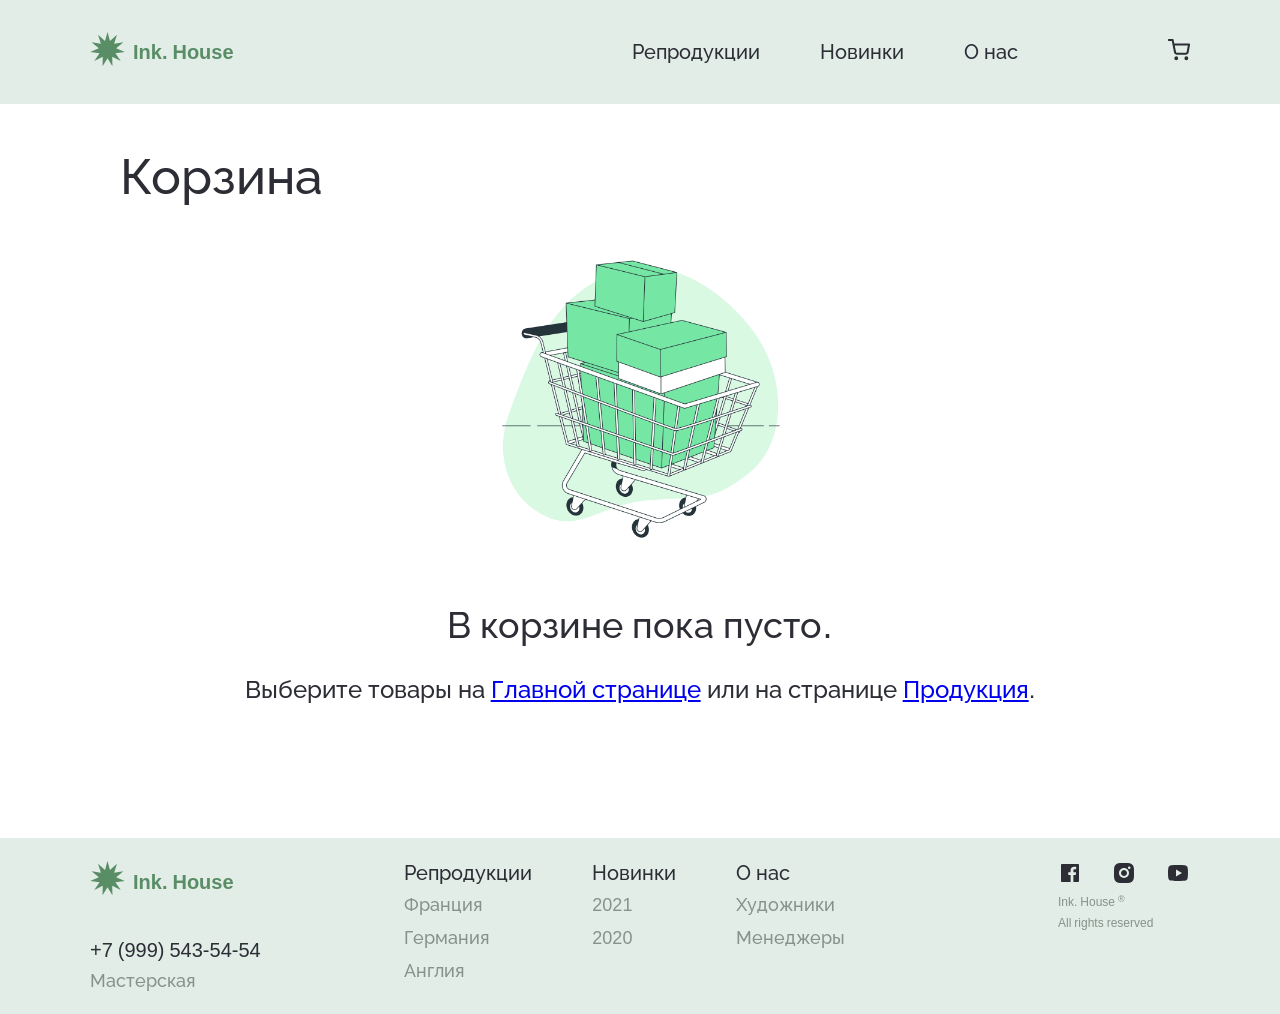
==== commit 186f3944: "Updated version 16/03/2024" ====
--- a/basket.html
+++ b/basket.html
@@ -9,6 +9,7 @@
     <link rel="stylesheet" href="styles/basket.css">
     <script src="scripts/basket.js" defer></script>
     <script src="scripts/burger.js" defer></script>
+    <script src="scripts/basketCounterShort.js" defer></script>
 </head>
 
 <body>
@@ -52,9 +53,9 @@
                             stroke="#2C2D35" stroke-width="2" stroke-linecap="round" stroke-linejoin="round" />
                     </g>
                     <defs>
-                        <clipPath id="clip0_9102_102">
+                        <clippath id="clip0_9102_102">
                             <rect width="22" height="22" fill="white" />
-                        </clipPath>
+                        </clippath>
                     </defs>
                 </svg>
                 <div class="header__basket">
@@ -72,9 +73,10 @@
                                 d="M23.25 6.75C23.4489 6.94891 23.5607 7.2187 23.5607 7.5C23.5607 7.7813 23.4489 8.05109 23.25 8.25L8.25001 23.25C8.0511 23.4489 7.78132 23.5606 7.50001 23.5606C7.21871 23.5606 6.94893 23.4489 6.75002 23.25C6.55111 23.0511 6.43936 22.7813 6.43936 22.5C6.43936 22.2187 6.5511 21.9489 6.75002 21.75L21.75 6.75C21.9489 6.55109 22.2187 6.43934 22.5 6.43934C22.7813 6.43934 23.0511 6.55109 23.25 6.75Z"
                                 fill="#2C2D35" />
                         </svg></li>
-                    <li class="header__burger-li"><a href="#catalog" class="header__link">Репродукции</a> </li>
-                    <li class="header__burger-li"><a href="#new" class="header__link">Новинки</a></li>
-                    <li class="header__burger-li"><a href="#about" class="header__link">О нас</a></li>
+                    <li class="header__burger-li"><a href="index.html#catalog" class="header__link">Репродукции</a>
+                    </li>
+                    <li class="header__burger-li"><a href="index.html#new" class="header__link">Новинки</a></li>
+                    <li class="header__burger-li"><a href="index.html#about" class="header__link">О нас</a></li>
                 </ul>
             </nav>
             <!-- Burger menu on JS end-->
@@ -127,10 +129,18 @@
             <h1 class="basket__title">Корзина</h1>
             <div class="basket__content">
                 <div class="basket__empty hidden">
-                    <p class="basket__message">В корзине пока пусто. Выберите товары на <a href="index.html#catalog"
-                            class="basket__link">Главной странице</a> или на
-                        странице <a href="products.html" class="basket__link">Продукция</a>.
-                    </p>
+                    <div class="basket__img-box">
+                        <img class="basket__img" src="images/basket/cart.jpg" alt="cart-image">
+                    </div>
+                    <div basket__message-box>
+                        <p class="basket__message-main">В корзине пока пусто.
+                        </p>
+                        <p class="basket__message">Выберите товары на <a href="index.html#catalog"
+                                class="basket__link">Главной странице</a> или на
+                            странице <a href="products.html" class="basket__link">Продукция</a>.
+                        </p>
+                    </div>
+
                 </div>
                 <div class="basket__full hidden">
                     <div class="basket__catalog">
@@ -230,13 +240,13 @@
                                 </div>
 
                                 <div class="card__delete">
-                                    <p class="card__price-subtotal">12000 &#8381;</p>
-                                    <button class="card__button">Удалить</button>
-                                </div>
-                                <div class="card__count">
-                                    <button disabled class="card__button-qty-left">-</button>
-                                    <div class="card__unit-qty">1</div>
-                                    <button class="card__button-qty">+</button>
+                                    <p class="card__price-subtotal" data-subtotal="12000">12000</p>
+                                    <button class="card__button">Удалить</button>
+                                </div>
+                                <div class="card__count">
+                                    <button disabled class="card__button-qty-left">-</button>
+                                    <div class="card__unit-qty">1</div>
+                                    <button class="card__button-qty-right card__button-qty">+</button>
                                 </div>
                             </div>
                             <div class="card__line"></div>
@@ -256,13 +266,13 @@
                                     </div>
                                 </div>
                                 <div class="card__delete">
-                                    <p class="card__price-subtotal">22500 &#8381;</p>
-                                    <button class="card__button">Удалить</button>
-                                </div>
-                                <div class="card__count">
-                                    <button disabled class="card__button-qty-left">-</button>
-                                    <div class="card__unit-qty">1</div>
-                                    <button class="card__button-qty">+</button>
+                                    <p class="card__price-subtotal" data-subtotal="22500">22500</p>
+                                    <button class="card__button">Удалить</button>
+                                </div>
+                                <div class="card__count">
+                                    <button disabled class="card__button-qty-left">-</button>
+                                    <div class="card__unit-qty">1</div>
+                                    <button class="card__button-qty-right card__button-qty">+</button>
                                 </div>
                             </div>
                             <div class="card__line"></div>
@@ -282,13 +292,13 @@
                                     </div>
                                 </div>
                                 <div class="card__delete">
-                                    <p class="card__price-subtotal">20000 &#8381;</p>
-                                    <button class="card__button">Удалить</button>
-                                </div>
-                                <div class="card__count">
-                                    <button disabled class="card__button-qty-left">-</button>
-                                    <div class="card__unit-qty">1</div>
-                                    <button class="card__button-qty">+</button>
+                                    <p class="card__price-subtotal" data-subtotal="20000">20000</p>
+                                    <button class="card__button">Удалить</button>
+                                </div>
+                                <div class="card__count">
+                                    <button disabled class="card__button-qty-left">-</button>
+                                    <div class="card__unit-qty">1</div>
+                                    <button class="card__button-qty-right card__button-qty">+</button>
                                 </div>
                             </div>
                             <div class="card__line"></div>
@@ -309,13 +319,13 @@
                                 </div>
 
                                 <div class="card__delete">
-                                    <p class="card__price-subtotal">16000 &#8381;</p>
-                                    <button class="card__button">Удалить</button>
-                                </div>
-                                <div class="card__count">
-                                    <button disabled class="card__button-qty-left">-</button>
-                                    <div class="card__unit-qty">1</div>
-                                    <button class="card__button-qty">+</button>
+                                    <p class="card__price-subtotal" data-subtotal="12000">16000</p>
+                                    <button class="card__button">Удалить</button>
+                                </div>
+                                <div class="card__count">
+                                    <button disabled class="card__button-qty-left">-</button>
+                                    <div class="card__unit-qty">1</div>
+                                    <button class="card__button-qty-right card__button-qty">+</button>
                                 </div>
                             </div>
                             <div class="card__line"></div>
@@ -336,13 +346,13 @@
                                 </div>
 
                                 <div class="card__delete">
-                                    <p class="card__price-subtotal">14500 &#8381;</p>
-                                    <button class="card__button">Удалить</button>
-                                </div>
-                                <div class="card__count">
-                                    <button disabled class="card__button-qty-left">-</button>
-                                    <div class="card__unit-qty">1</div>
-                                    <button class="card__button-qty">+</button>
+                                    <p class="card__price-subtotal" data-subtotal="14500">14500</p>
+                                    <button class="card__button">Удалить</button>
+                                </div>
+                                <div class="card__count">
+                                    <button disabled class="card__button-qty-left">-</button>
+                                    <div class="card__unit-qty">1</div>
+                                    <button class="card__button-qty-right card__button-qty">+</button>
                                 </div>
                             </div>
                             <div class="card__line"></div>
@@ -361,15 +371,14 @@
                                         <p class="card__price">20&nbsp;000 &#8381/шт</p>
                                     </div>
                                 </div>
-
-                                <div class="card__delete">
-                                    <p class="card__price-subtotal">20000 &#8381;</p>
-                                    <button class="card__button">Удалить</button>
-                                </div>
-                                <div class="card__count">
-                                    <button disabled class="card__button-qty-left">-</button>
-                                    <div class="card__unit-qty">1</div>
-                                    <button class="card__button-qty">+</button>
+                                <div class="card__delete">
+                                    <p class="card__price-subtotal" data-subtotal="20000">20000</p>
+                                    <button class="card__button">Удалить</button>
+                                </div>
+                                <div class="card__count">
+                                    <button disabled class="card__button-qty-left">-</button>
+                                    <div class="card__unit-qty">1</div>
+                                    <button class="card__button-qty-right card__button-qty">+</button>
                                 </div>
                             </div>
                             <div class="card__line"></div>
@@ -390,13 +399,13 @@
                                 </div>
 
                                 <div class="card__delete">
-                                    <p class="card__price-subtotal">13000 &#8381;</p>
-                                    <button class="card__button">Удалить</button>
-                                </div>
-                                <div class="card__count">
-                                    <button disabled class="card__button-qty-left">-</button>
-                                    <div class="card__unit-qty">1</div>
-                                    <button class="card__button-qty">+</button>
+                                    <p class="card__price-subtotal" data-subtotal="13000">13000</p>
+                                    <button class="card__button">Удалить</button>
+                                </div>
+                                <div class="card__count">
+                                    <button disabled class="card__button-qty-left">-</button>
+                                    <div class="card__unit-qty">1</div>
+                                    <button class="card__button-qty-right card__button-qty">+</button>
                                 </div>
                             </div>
                             <div class="card__line"></div>
@@ -417,13 +426,13 @@
                                 </div>
 
                                 <div class="card__delete">
-                                    <p class="card__price-subtotal">20000 &#8381;</p>
-                                    <button class="card__button">Удалить</button>
-                                </div>
-                                <div class="card__count">
-                                    <button disabled class="card__button-qty-left">-</button>
-                                    <div class="card__unit-qty">1</div>
-                                    <button class="card__button-qty">+</button>
+                                    <p class="card__price-subtotal" data-subtotal="12000">12000</p>
+                                    <button class="card__button">Удалить</button>
+                                </div>
+                                <div class="card__count">
+                                    <button disabled class="card__button-qty-left">-</button>
+                                    <div class="card__unit-qty">1</div>
+                                    <button class="card__button-qty-right card__button-qty">+</button>
                                 </div>
                             </div>
                             <div class="card__line"></div>
@@ -444,13 +453,13 @@
                                 </div>
 
                                 <div class="card__delete">
-                                    <p class="card__price-subtotal">23000 &#8381;</p>
-                                    <button class="card__button">Удалить</button>
-                                </div>
-                                <div class="card__count">
-                                    <button disabled class="card__button-qty-left">-</button>
-                                    <div class="card__unit-qty">1</div>
-                                    <button class="card__button-qty">+</button>
+                                    <p class="card__price-subtotal" data-subtotal="23000">23000</p>
+                                    <button class="card__button">Удалить</button>
+                                </div>
+                                <div class="card__count">
+                                    <button disabled class="card__button-qty-left">-</button>
+                                    <div class="card__unit-qty">1</div>
+                                    <button class="card__button-qty-right card__button-qty">+</button>
                                 </div>
                             </div>
                             <div class="card__line"></div>
@@ -471,13 +480,13 @@
                                 </div>
 
                                 <div class="card__delete">
-                                    <p class="card__price-subtotal">19500 &#8381;</p>
-                                    <button class="card__button">Удалить</button>
-                                </div>
-                                <div class="card__count">
-                                    <button disabled class="card__button-qty-left">-</button>
-                                    <div class="card__unit-qty">1</div>
-                                    <button class="card__button-qty">+</button>
+                                    <p class="card__price-subtotal" data-subtotal="19500">19500</p>
+                                    <button class="card__button">Удалить</button>
+                                </div>
+                                <div class="card__count">
+                                    <button disabled class="card__button-qty-left">-</button>
+                                    <div class="card__unit-qty">1</div>
+                                    <button class="card__button-qty-right card__button-qty">+</button>
                                 </div>
                             </div>
                             <div class="card__line"></div>
@@ -498,13 +507,13 @@
                                 </div>
 
                                 <div class="card__delete">
-                                    <p class="card__price-subtotal">17500 &#8381;</p>
-                                    <button class="card__button">Удалить</button>
-                                </div>
-                                <div class="card__count">
-                                    <button disabled class="card__button-qty-left">-</button>
-                                    <div class="card__unit-qty">1</div>
-                                    <button class="card__button-qty">+</button>
+                                    <p class="card__price-subtotal" data-subtotal="17500">17500</p>
+                                    <button class="card__button">Удалить</button>
+                                </div>
+                                <div class="card__count">
+                                    <button disabled class="card__button-qty-left">-</button>
+                                    <div class="card__unit-qty">1</div>
+                                    <button class="card__button-qty-right card__button-qty">+</button>
                                 </div>
                             </div>
                             <div class="card__line"></div>
@@ -525,13 +534,13 @@
                                 </div>
 
                                 <div class="card__delete">
-                                    <p class="card__price-subtotal">20500 &#8381;</p>
-                                    <button class="card__button">Удалить</button>
-                                </div>
-                                <div class="card__count">
-                                    <button disabled class="card__button-qty-left">-</button>
-                                    <div class="card__unit-qty">1</div>
-                                    <button class="card__button-qty">+</button>
+                                    <p class="card__price-subtotal" data-subtotal="20500">20500</p>
+                                    <button class="card__button">Удалить</button>
+                                </div>
+                                <div class="card__count">
+                                    <button disabled class="card__button-qty-left">-</button>
+                                    <div class="card__unit-qty">1</div>
+                                    <button class="card__button-qty-right card__button-qty">+</button>
                                 </div>
                             </div>
                             <div class="card__line"></div>
@@ -552,13 +561,13 @@
                                 </div>
 
                                 <div class="card__delete">
-                                    <p class="card__price-subtotal">15500 &#8381;</p>
-                                    <button class="card__button">Удалить</button>
-                                </div>
-                                <div class="card__count">
-                                    <button disabled class="card__button-qty-left">-</button>
-                                    <div class="card__unit-qty">1</div>
-                                    <button class="card__button-qty">+</button>
+                                    <p class="card__price-subtotal" data-subtotal="12000">15500</p>
+                                    <button class="card__button">Удалить</button>
+                                </div>
+                                <div class="card__count">
+                                    <button disabled class="card__button-qty-left">-</button>
+                                    <div class="card__unit-qty">1</div>
+                                    <button class="card__button-qty-right card__button-qty">+</button>
                                 </div>
                             </div>
                             <div class="card__line"></div>
@@ -579,13 +588,13 @@
                                 </div>
 
                                 <div class="card__delete">
-                                    <p class="card__price-subtotal">15500 &#8381;</p>
-                                    <button class="card__button">Удалить</button>
-                                </div>
-                                <div class="card__count">
-                                    <button disabled class="card__button-qty-left">-</button>
-                                    <div class="card__unit-qty">1</div>
-                                    <button class="card__button-qty">+</button>
+                                    <p class="card__price-subtotal" data-subtotal="15500">15500</p>
+                                    <button class="card__button">Удалить</button>
+                                </div>
+                                <div class="card__count">
+                                    <button disabled class="card__button-qty-left">-</button>
+                                    <div class="card__unit-qty">1</div>
+                                    <button class="card__button-qty-right card__button-qty">+</button>
                                 </div>
                             </div>
                             <div class="card__line"></div>
@@ -606,13 +615,13 @@
                                 </div>
 
                                 <div class="card__delete">
-                                    <p class="card__price-subtotal">21000 &#8381;</p>
-                                    <button class="card__button">Удалить</button>
-                                </div>
-                                <div class="card__count">
-                                    <button disabled class="card__button-qty-left">-</button>
-                                    <div class="card__unit-qty">1</div>
-                                    <button class="card__button-qty">+</button>
+                                    <p class="card__price-subtotal" data-subtotal="12000">21000</p>
+                                    <button class="card__button">Удалить</button>
+                                </div>
+                                <div class="card__count">
+                                    <button disabled class="card__button-qty-left">-</button>
+                                    <div class="card__unit-qty">1</div>
+                                    <button class="card__button-qty-right card__button-qty">+</button>
                                 </div>
                             </div>
                             <div class="card__line"></div>
@@ -654,10 +663,15 @@
                     <div class="modal">
                         <div class="modal__window fade-in " data-modal="1">
                             <p class="modal__text">Вход или регистрация</p>
-                            <input class="modal__input" type="text">
-                            <button class="modal__button">Продолжить</button>
-                            <p class="modal__text">Продолжая, вы соглашаетесь с Пользовательским соглашением и Политикой
-                                обработки персональных данных</p>
+                            <form class="modal__form" action="#">
+                                <input class="modal__input" type="tel" placeholder="Телефон" required autofocus>
+                                <button class="modal__button" disabled>Продолжить</button>
+                            </form>
+
+                            <p class="modal__remark">Продолжая, вы соглашаетесь с <a href="#">Пользовательским
+                                    соглашением</a> и <a href="#">Политикой
+                                    обработки персональных данных</a>
+                            </p>
                             <div class="modal__employee">
                             </div>
                             <svg class="modal__close" xmlns="http://www.w3.org/2000/svg" width="27" height="27"
@@ -714,43 +728,43 @@
         <div class="line line_marging"></div>
         <div class="footer__right">
             <div class="footer__social-link-box">
-                <a href="#" class="footer__social-link"> <svg class="footer__svg" xmlns="http://www.w3.org/2000/svg"
-                        width="24" height="24" viewBox="0 0 24 24" fill="none">
+                <a href="https://www.facebook.com/" class="footer__social-link"> <svg class="footer__svg"
+                        xmlns="http://www.w3.org/2000/svg" width="24" height="24" viewBox="0 0 24 24" fill="none">
                         <g clip-path="url(#clip0_10_333)">
                             <path
                                 d="M15.402 21V14.034H17.735L18.084 11.326H15.402V9.598C15.402 8.814 15.62 8.279 16.744 8.279H18.178V5.857C17.4838 5.78334 16.7861 5.74762 16.088 5.75C14.021 5.75 12.606 7.012 12.606 9.33V11.326H10.268V14.034H12.606V21H4C3.73478 21 3.48043 20.8946 3.29289 20.7071C3.10536 20.5196 3 20.2652 3 20V4C3 3.73478 3.10536 3.48043 3.29289 3.29289C3.48043 3.10536 3.73478 3 4 3H20C20.2652 3 20.5196 3.10536 20.7071 3.29289C20.8946 3.48043 21 3.73478 21 4V20C21 20.2652 20.8946 20.5196 20.7071 20.7071C20.5196 20.8946 20.2652 21 20 21H15.402Z"
                                 fill="#2C2D35" />
                         </g>
                         <defs>
-                            <clipPath id="clip0_10_333">
+                            <clippath id="clip0_10_333">
                                 <rect width="24" height="24" fill="white" />
-                            </clipPath>
+                            </clippath>
                         </defs>
                     </svg></a>
-                <a href="#" class="footer__social-link"> <svg xmlns="http://www.w3.org/2000/svg" width="24" height="24"
-                        viewBox="0 0 24 24" fill="none">
+                <a href="https://www.instagram.com/" class="footer__social-link"> <svg
+                        xmlns="http://www.w3.org/2000/svg" width="24" height="24" viewBox="0 0 24 24" fill="none">
                         <g clip-path="url(#clip0_10_334)">
                             <path
                                 d="M12 2C14.717 2 15.056 2.01 16.122 2.06C17.187 2.11 17.912 2.277 18.55 2.525C19.21 2.779 19.766 3.123 20.322 3.678C20.8305 4.1779 21.224 4.78259 21.475 5.45C21.722 6.087 21.89 6.813 21.94 7.878C21.987 8.944 22 9.283 22 12C22 14.717 21.99 15.056 21.94 16.122C21.89 17.187 21.722 17.912 21.475 18.55C21.2247 19.2178 20.8311 19.8226 20.322 20.322C19.822 20.8303 19.2173 21.2238 18.55 21.475C17.913 21.722 17.187 21.89 16.122 21.94C15.056 21.987 14.717 22 12 22C9.283 22 8.944 21.99 7.878 21.94C6.813 21.89 6.088 21.722 5.45 21.475C4.78233 21.2245 4.17753 20.8309 3.678 20.322C3.16941 19.8222 2.77593 19.2175 2.525 18.55C2.277 17.913 2.11 17.187 2.06 16.122C2.013 15.056 2 14.717 2 12C2 9.283 2.01 8.944 2.06 7.878C2.11 6.812 2.277 6.088 2.525 5.45C2.77524 4.78218 3.1688 4.17732 3.678 3.678C4.17767 3.16923 4.78243 2.77573 5.45 2.525C6.088 2.277 6.812 2.11 7.878 2.06C8.944 2.013 9.283 2 12 2ZM12 7C10.6739 7 9.40215 7.52678 8.46447 8.46447C7.52678 9.40215 7 10.6739 7 12C7 13.3261 7.52678 14.5979 8.46447 15.5355C9.40215 16.4732 10.6739 17 12 17C13.3261 17 14.5979 16.4732 15.5355 15.5355C16.4732 14.5979 17 13.3261 17 12C17 10.6739 16.4732 9.40215 15.5355 8.46447C14.5979 7.52678 13.3261 7 12 7ZM18.5 6.75C18.5 6.41848 18.3683 6.10054 18.1339 5.86612C17.8995 5.6317 17.5815 5.5 17.25 5.5C16.9185 5.5 16.6005 5.6317 16.3661 5.86612C16.1317 6.10054 16 6.41848 16 6.75C16 7.08152 16.1317 7.39946 16.3661 7.63388C16.6005 7.8683 16.9185 8 17.25 8C17.5815 8 17.8995 7.8683 18.1339 7.63388C18.3683 7.39946 18.5 7.08152 18.5 6.75ZM12 9C12.7956 9 13.5587 9.31607 14.1213 9.87868C14.6839 10.4413 15 11.2044 15 12C15 12.7956 14.6839 13.5587 14.1213 14.1213C13.5587 14.6839 12.7956 15 12 15C11.2044 15 10.4413 14.6839 9.87868 14.1213C9.31607 13.5587 9 12.7956 9 12C9 11.2044 9.31607 10.4413 9.87868 9.87868C10.4413 9.31607 11.2044 9 12 9Z"
                                 fill="#2C2D35" />
                         </g>
                         <defs>
-                            <clipPath id="clip0_10_334">
+                            <clippath id="clip0_10_334">
                                 <rect width="24" height="24" fill="white" />
-                            </clipPath>
+                            </clippath>
                         </defs>
                     </svg></a>
-                <a href="#" class="footer__social-link"> <svg xmlns="http://www.w3.org/2000/svg" width="24" height="24"
-                        viewBox="0 0 24 24" fill="none">
+                <a href="https://www.youtube.com/" class="footer__social-link"> <svg xmlns="http://www.w3.org/2000/svg"
+                        width="24" height="24" viewBox="0 0 24 24" fill="none">
                         <g clip-path="url(#clip0_10_337)">
                             <path
                                 d="M21.543 6.498C22 8.28 22 12 22 12C22 12 22 15.72 21.543 17.502C21.289 18.487 20.546 19.262 19.605 19.524C17.896 20 12 20 12 20C12 20 6.107 20 4.395 19.524C3.45 19.258 2.708 18.484 2.457 17.502C2 15.72 2 12 2 12C2 12 2 8.28 2.457 6.498C2.711 5.513 3.454 4.738 4.395 4.476C6.107 4 12 4 12 4C12 4 17.896 4 19.605 4.476C20.55 4.742 21.292 5.516 21.543 6.498ZM10 15.5L16 12L10 8.5V15.5Z"
                                 fill="#2C2D35" />
                         </g>
                         <defs>
-                            <clipPath id="clip0_10_337">
+                            <clippath id="clip0_10_337">
                                 <rect width="24" height="24" fill="white" />
-                            </clipPath>
+                            </clippath>
                         </defs>
                     </svg></a>
             </div>
--- a/styles/basket.css
+++ b/styles/basket.css
@@ -456,10 +456,18 @@
 }
 
 .basket {
-  margin-bottom: 100px;
+  margin-bottom: 130px;
 }
 .basket__title {
+  margin-top: 45px;
+  margin-bottom: 45px;
   padding-left: 30px;
+  color: #2C2D35;
+  font-style: normal;
+  font-weight: 500;
+  line-height: normal;
+  font-size: 50px;
+  line-height: 110%; /* 66px */
 }
 .basket__catalog {
   width: 70%;
@@ -531,9 +539,33 @@
   font-weight: 600;
 }
 .basket__empty {
+  flex-direction: column;
+  align-items: center;
   font-size: 70;
   font-weight: 900;
   text-align: center;
+}
+.basket__img-box {
+  width: 300px;
+  overflow: hidden;
+  margin-bottom: 45px;
+}
+.basket__img {
+  width: 100%;
+  -o-object-fit: cover;
+     object-fit: cover;
+}
+.basket__message, .basket__message-main {
+  color: #2C2D35;
+  font-style: normal;
+  font-weight: 500;
+  line-height: normal;
+  font-size: 24px;
+  line-height: 150%; /* 27px */
+}
+.basket__message-main {
+  font-size: 36px;
+  margin-bottom: 20px;
 }
 .basket__full {
   display: flex;
@@ -720,15 +752,10 @@
   flex-direction: column;
   align-items: center;
   padding: 40px;
-  max-width: 900px;
+  max-width: 450px;
   background-color: #F4F6F5;
   transition: 1s;
-}
-.modal__img-box {
-  width: 250px;
-  height: 320px;
-  overflow: hidden;
-  margin-bottom: 25px;
+  border-radius: 15px;
 }
 .modal__close {
   position: absolute;
@@ -737,19 +764,50 @@
   right: 10px;
   cursor: pointer;
 }
-.modal__employee {
-  display: flex;
-  gap: 50px;
-}
-.modal__bio {
-  font-size: 20px;
-  padding-right: 30px;
+.modal__close:hover {
+  fill: darkgrey;
 }
 .modal__text {
-  font-size: 16px;
-  margin-bottom: 10px;
-}
-.modal__text {
+  margin-bottom: 25px;
+  color: #2C2D35;
+  font-style: normal;
+  font-weight: 500;
+  line-height: normal;
+  color: #2C2D35;
+  font-size: 25px;
+}
+.modal__form {
+  display: flex;
+  flex-direction: column;
+}
+.modal__input {
+  margin-bottom: 20px;
+  width: 200px;
+  height: 40px;
+  border: 1px solid #bdbdbd;
+  border-radius: 5px;
+  padding: 22px 10px;
+}
+.modal__input:focus {
+  color: #212529;
+  background-color: #fff;
+  border-color: #bdbdbd;
+  outline: 0;
+  box-shadow: 0 0 0 0.2rem rgba(158, 158, 158, 0.25);
+}
+.modal__button {
+  width: 200px;
+  height: 40px;
+  margin-bottom: 20px;
+  border-radius: 5px;
+}
+.modal__remark {
+  color: #2C2D35;
+  font-style: normal;
+  font-weight: 500;
+  line-height: normal;
+  font-size: 14px;
+  margin-bottom: 3px;
   text-align: center;
 }
 
@@ -770,8 +828,7 @@
 }
 
 @media (max-width: 768px) {
-  .basket__full {
-    display: flex;
+  .visible_flex {
     justify-content: center;
     flex-wrap: wrap;
     gap: 20px;
@@ -798,4 +855,87 @@
   .card__desc {
     width: auto;
   }
+  .card__delete {
+    display: flex;
+    gap: 15px;
+  }
+  .card__price-subtotal {
+    vertical-align: middle;
+    margin-bottom: 0;
+  }
+  .card__count {
+    margin-bottom: 30px;
+  }
+  .modal__button {
+    width: 150px;
+  }
+  .modal__input {
+    width: 150px;
+  }
+  .basket__img-box {
+    width: 180px;
+    margin-bottom: 20px;
+  }
+  .basket__title {
+    margin-top: 40px;
+    margin-bottom: 30px;
+    padding-left: 30px;
+    color: #2C2D35;
+    font-style: normal;
+    font-weight: 500;
+    line-height: normal;
+    font-size: 40px;
+    line-height: 110%; /* 66px */
+  }
+  .basket__message, .basket__message-main {
+    color: #2C2D35;
+    font-style: normal;
+    font-weight: 500;
+    line-height: normal;
+    font-size: 18px;
+    line-height: 150%; /* 27px */
+  }
+  .basket__message-main {
+    font-size: 28px;
+    margin-bottom: 5px;
+  }
+}
+@media (max-height: 450px) {
+  .basket__message-box {
+    display: flex;
+    flex-direction: column;
+  }
+  .basket__img-box {
+    padding-left: 30px;
+    width: 150px;
+    margin-bottom: 10px;
+    margin-right: 20px;
+  }
+  .basket__empty {
+    flex-direction: row;
+    gap: 0;
+  }
+  .basket__title {
+    margin-top: 35px;
+    margin-bottom: 30px;
+    padding-left: 30px;
+    color: #2C2D35;
+    font-style: normal;
+    font-weight: 500;
+    line-height: normal;
+    font-size: 35px;
+    line-height: 110%; /* 66px */
+  }
+  .basket__message, .basket__message-main {
+    color: #2C2D35;
+    font-style: normal;
+    font-weight: 500;
+    line-height: normal;
+    font-size: 18px;
+    line-height: 150%; /* 27px */
+  }
+  .basket__message-main {
+    font-size: 28px;
+    margin-bottom: 5px;
+  }
 }/*# sourceMappingURL=basket.css.map */
